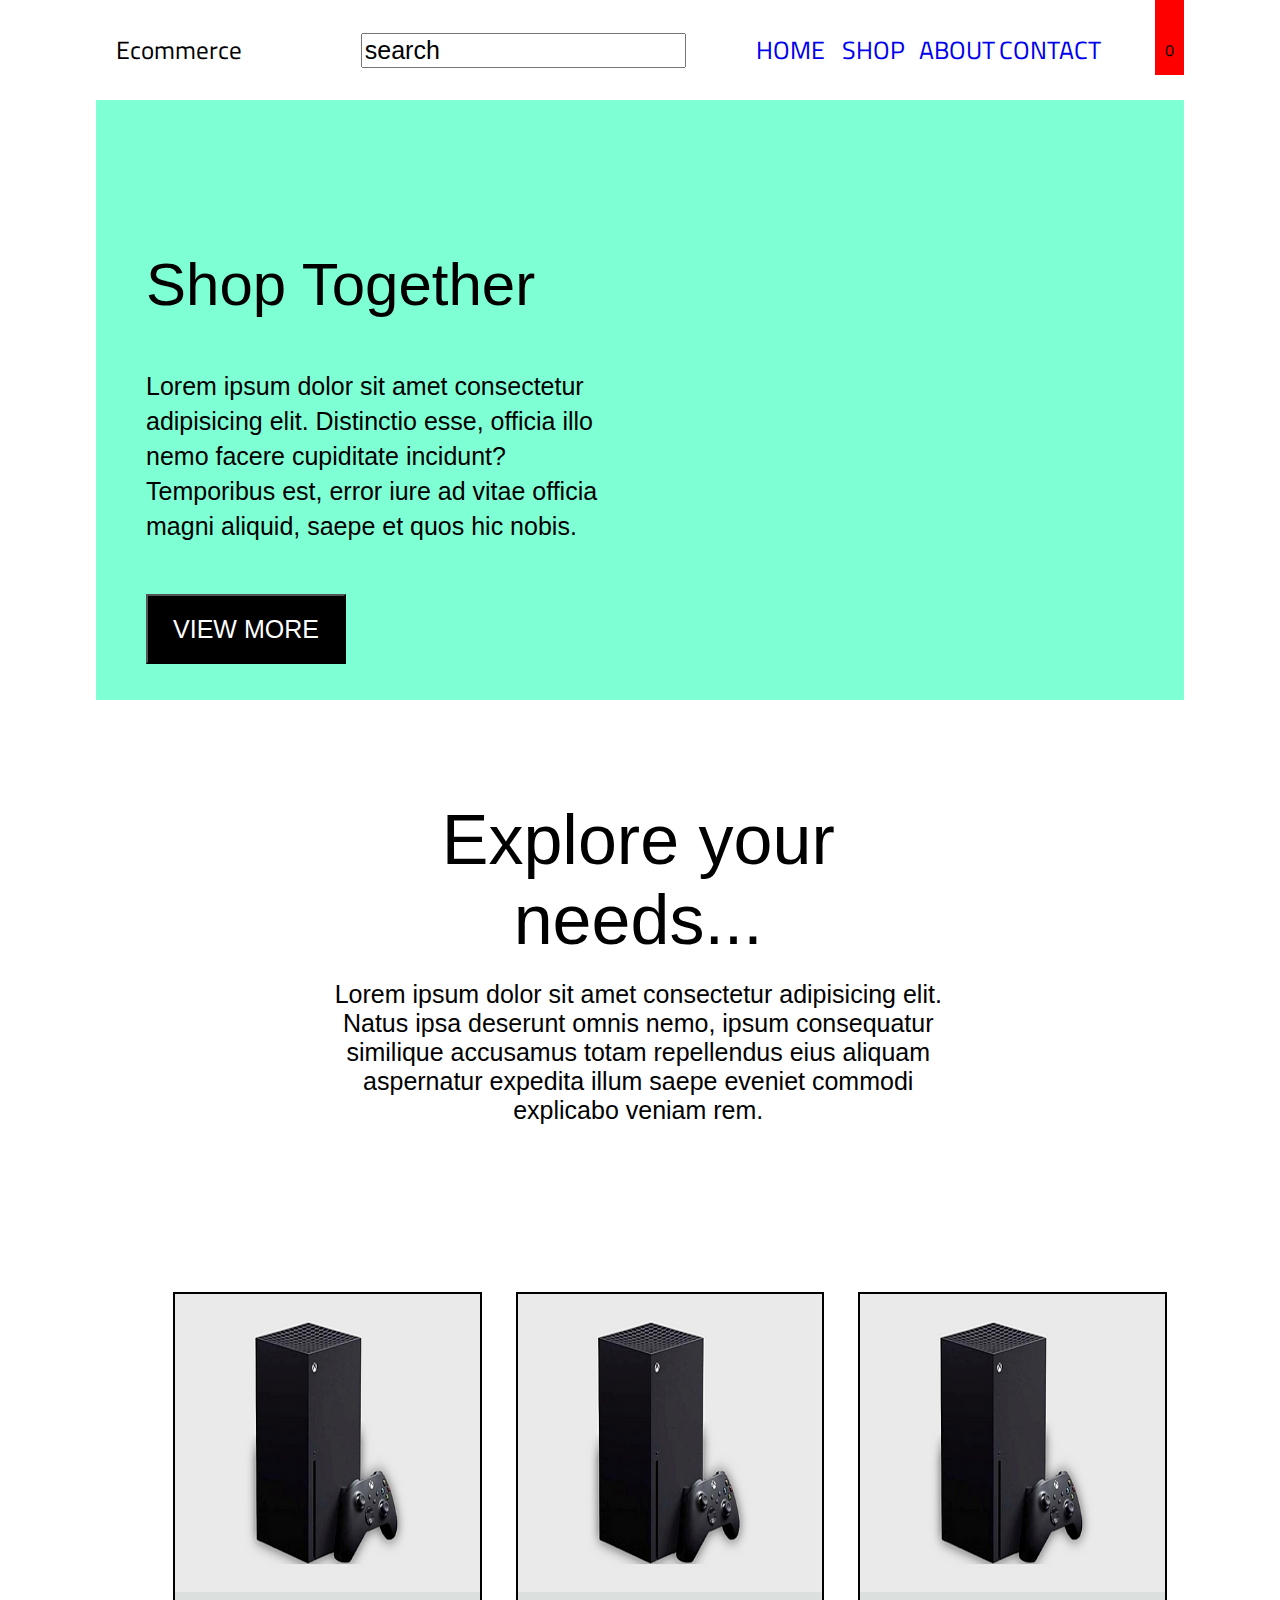
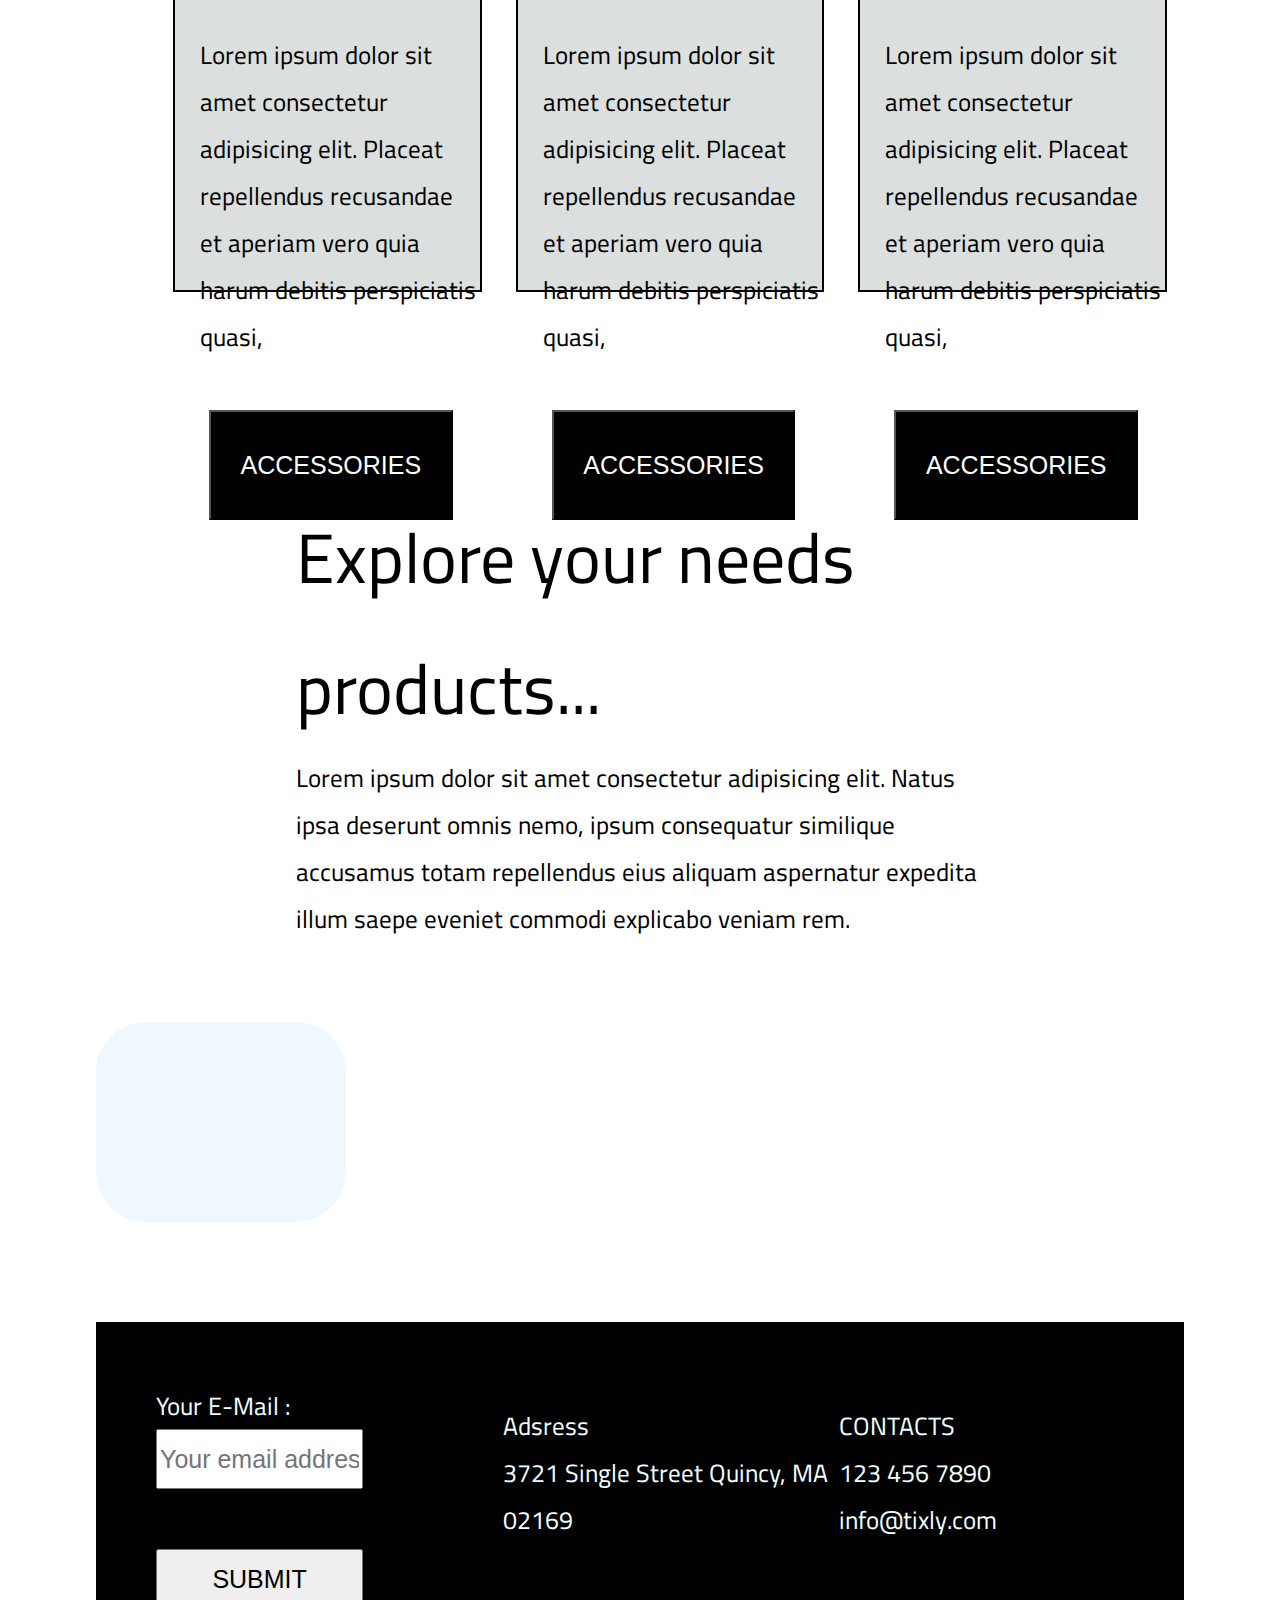
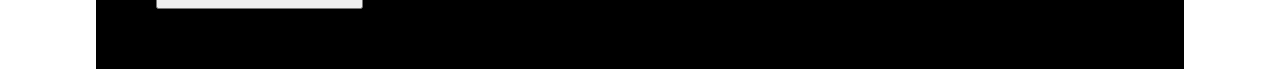
==== index.html @ 4c33c2cf "v1. Add to Cart" ====
<!DOCTYPE html>
<html lang="en">
<head>
    <meta charset="UTF-8">
    <meta http-equiv="X-UA-Compatible" content="IE=edge">
    <meta name="viewport" content="width=device-width, initial-scale=1.0">
    
    <title>Ecommerce</title>
                <!-- ! Font Awesome Library CDN -->
                <link rel="stylesheet" href="https://cdnjs.cloudflare.com/ajax/libs/font-awesome/6.1.2/css/all.min.css" integrity="sha512-1sCRPdkRXhBV2PBLUdRb4tMg1w2YPf37qatUFeS7zlBy7jJI8Lf4VHwWfZZfpXtYSLy85pkm9GaYVYMfw5BC1A==" crossorigin="anonymous" referrerpolicy="no-referrer" />
                <!-- ! google Fonts CDN (cairo) -->
                <link rel="preconnect" href="https://fonts.googleapis.com">
                <link rel="preconnect" href="https://fonts.gstatic.com" crossorigin>
                <link href="https://fonts.googleapis.com/css2?family=Cairo:wght@200;300;400;500;900&display=swap" rel="stylesheet">
                <link rel="stylesheet" href="css/index.css">
</head>
<body>
    <div class="container">
        <div class="Nav">
            <div class="logo">Ecommerce</div>
            <div class="search"><input type="text" value="search"><i class="fa-solid fa-magnifying-glass"></i></div>
            <div class="list">
                <div><a href="#">HOME</a></div>
                <div><a href="#product">SHOP</a></div>
                <div><a href="#">ABOUT</a></div>
                <div><a href="Contact.html">CONTACT</a></div>

                <!-- ! Start Styling Cart  -->
                <div class="cart">
                    <i class="fa-solid fa-cart-shopping"></i>
                    <div id="cart-amount" class="cart-amount">0</div>
                </div>
                <!-- ! End Styling cart  -->
            </div>
        </div>
        <div class="header">
            <div class="shoptogether">
            <div>
                <a>Shop Together</a>
            </div>
            <div>
                <p>
                Lorem ipsum dolor sit amet consectetur adipisicing elit. Distinctio esse, officia illo nemo facere cupiditate incidunt? Temporibus est, error iure ad vitae officia magni aliquid, saepe et quos hic nobis.
                </p>
            </div>
                <div class="btn"> 
                  <input  type="button" value="VIEW MORE">
                </div>
            </div>
        </div>
        <div class="section">
            <div class="sec1">
                <div class="needs">
                <p class="p1">Explore your needs...</p>
                <p class="p2"> Lorem ipsum dolor sit amet consectetur adipisicing elit. Natus ipsa deserunt omnis nemo, ipsum consequatur similique accusamus totam repellendus eius aliquam aspernatur expedita illum saepe eveniet commodi explicabo veniam rem. </p>
               </div>
            </div>
            <div class="categories" id="showCategories">
                <ul id="cats"></ul>
            </div>

            <div class="category">
               <div class="card">
                 <div class="img"><img width="100%" height="50%" src="imgs/300.jpg">


                    <p>Lorem ipsum dolor sit amet consectetur adipisicing elit. Placeat 
                     repellendus recusandae et aperiam vero quia harum debitis perspiciatis quasi, </p>


                    <input type="button"value="ACCESSORIES">
                </div>
               </div>
               <div class="card">
                 <div class="img"><img width="100%" height="50%" src="imgs/300.jpg">


                    <p>Lorem ipsum dolor sit amet consectetur adipisicing elit. Placeat 
                     repellendus recusandae et aperiam vero quia harum debitis perspiciatis quasi, </p>


                    <input type="button"value="ACCESSORIES">
                </div>
               </div>
               <div class="card">
                <div class="img"><img width="100%" height="50%" src="imgs/300.jpg">


                   <p>Lorem ipsum dolor sit amet consectetur adipisicing elit. Placeat 
                    repellendus recusandae et aperiam vero quia harum debitis perspiciatis quasi, </p>


                   <input type="button"value="ACCESSORIES">
               </div>
              </div>
            </div>
            <div class="hederOfbroduct">
                <p class="p1">Explore your needs products...</p>
                <p class="p2"> Lorem ipsum dolor sit amet consectetur adipisicing elit. Natus ipsa deserunt omnis nemo, ipsum consequatur similique accusamus totam repellendus eius aliquam aspernatur expedita illum saepe eveniet commodi explicabo veniam rem. </p>
            </div>

            

            <div id="product">
                <div class="cards">
                  </div>
            </div>
        </div>
        <div class="footer">
            <div class="MailTO">
             <form>
                 <div>
                     <p><lable>Your E-Mail :</lable></p>
                     <input type="text" placeholder="Your email address">
                 </div>
                 <div >
                    <input class="btn" type="button" value="SUBMIT" onclick=" ">
                 </div>
                </form>
            </div>
            <div class="con">
             <div>
                 <p>Adsress</p>
                 <p>3721 Single Street
                     Quincy, MA 02169</p>
                </div>
                <div>
                 <p>CONTACTS</p>
                 <p>123 456 7890
                     info@tixly.com</p>
                </div>
            </div>
         </div>
    </div>


    <script src="js/index.js"></script>
</body>
</html>
---- css/index.css ----
*{
    box-sizing: border-box;
    font-size: 25px;
    margin: 0;
}

body{
    font-family: "cairo";
}
.container{
    width: 85%;
    margin: auto;
}
.Nav{
    display: flex;
    justify-content: space-between ;
    flex-wrap: wrap;

}
.logo{
     width: 20%;
    height: 100px;
    line-height: 50px;
    padding-top: 25px;
    padding-left: 20px;
}
.list{
 width: 40%;
 display: flex;
justify-content: space-around;
}
.list div {
    width:35%;
    text-align: center;
    line-height: 50px;
    padding-top: 25px;
    text-decoration: none;
}
.list a{
    text-decoration: none;
}
.list :hover a{

    color: cornflowerblue;
    border-bottom: 2px solid black ;
}
.search{
    width: 35%;
    height: 100px;
    line-height: 50px;
    padding-top: 25px;
    padding-left: 20px;
}
.search input{
    width: 90%;
}
.header{
    width: 100%;
    min-height: 600px;
  
    background-repeat: no-repeat;
    background:cover;
    background-position: center;
    background-origin: content-box;
    box-sizing: border-box;
    background-color: aquamarine;
}
.shoptogether{
    width:50%;
    height: 600px;
    color:aliceblue; 
    padding-top: 150px;
    padding-left: 50px;
    color: black;
}
.shoptogether div{
    margin-bottom:50px ;
}
.shoptogether div a{
    font-size: 60px;
    font-family: sans-serif;
}
.shoptogether div p{

    font-family: sans-serif;
    line-height: 35px;
}
.shoptogether div input{
    font-family: sans-serif;
    color:white;
    background-color: black;
    width: 200px;
    height: 70px;
}
.btn{
    width:200px;
}
.shoptogether :hover input{
    background-color: rgb(0, 0, 0,.6);
}
.sec1 .needs p{
    width: 70%;
    text-align: center;
    margin: 20px;
    font-family: sans-serif;
   
}
.p1{
    font-size: 70px;
}
.p2{
    font-size: 25px;
}
.sec1{
    padding-left: 20%;
    margin-top: 100px;
}
.card{
    width: 30%;
    height: 600px;
    border: 2px solid black;
    margin-top: 100px;
}
.img{
    width: 100%;
    height: 596px;
    background-color: rgb(219, 223, 222);
 
}
.img p{
 padding-left: 25px ;
 margin-top: 25px;
}
.img input{
 margin-left: 34px ;
 margin-top: 50px;
 width: 80%;
 height: 110px;
 background-color: black;
 color: white;
}
.hederOfbroduct{
    margin: 200px;
}
.category{
    width: 100%;
    padding-left: 60px ;
    display: flex;
    justify-content: space-around;
}
#product{
    width: 100%;
    display: flex;
    margin-top: -180px;
    justify-content:space-between;
    flex-wrap: wrap;
}
.cards{
    width: 23%;
    min-height:200px;
    background-color: aliceblue;
    margin-top: 60px ; 
    border-radius: 50px;
    text-align: center;
   
   
}
.cards p{
    font-size: .8rem;

}
 

.cards button {
    width :100%;
    height: 50px;
   margin-top: 10px;
   background-color: black;
   color: white;
   border-radius: 5px;

}


.footer{
    display: flex;
    justify-content: space-between;
    background-color: black;
    color: azure;
    margin-top: 100px;
}
.MailTO{
    width: 50%;
    padding: 30px;
}
.MailTO div {
    width: 100%;
    padding: 30px;
}
.MailTO div input{
    width: 100%;
    height: 60px;
}
.con{
    width: 100%;
    display: flex;
    justify-content: space-between;
    margin: 80px;
}


.categories#showCategories ul{
   
    margin: 0 auto;
    list-style-type: none;
    display: inline-block;
}
.categories#showCategories ul a{
    text-decoration: none;
    color: #540b0e;
    font-weight: bold;
    text-align: center;
    font-size: 18px;
}


 /* ! Start Cart Styling  */

.cart{
    position: relative;
    line-height: 0;
    
}

.cart-amount{
    position: absolute;
    top: 0;
    right: 0;
    font-size: 16px;
    background-color: red;



}

.footer-cart{
    display: flex;
    justify-content: space-evenly;
    align-items: center;
    
}
.footer-cart span{
    display: block;
    cursor: pointer;
}
.footer-cart span{
    display: block;
}


/*  ! End Cart Styling   */
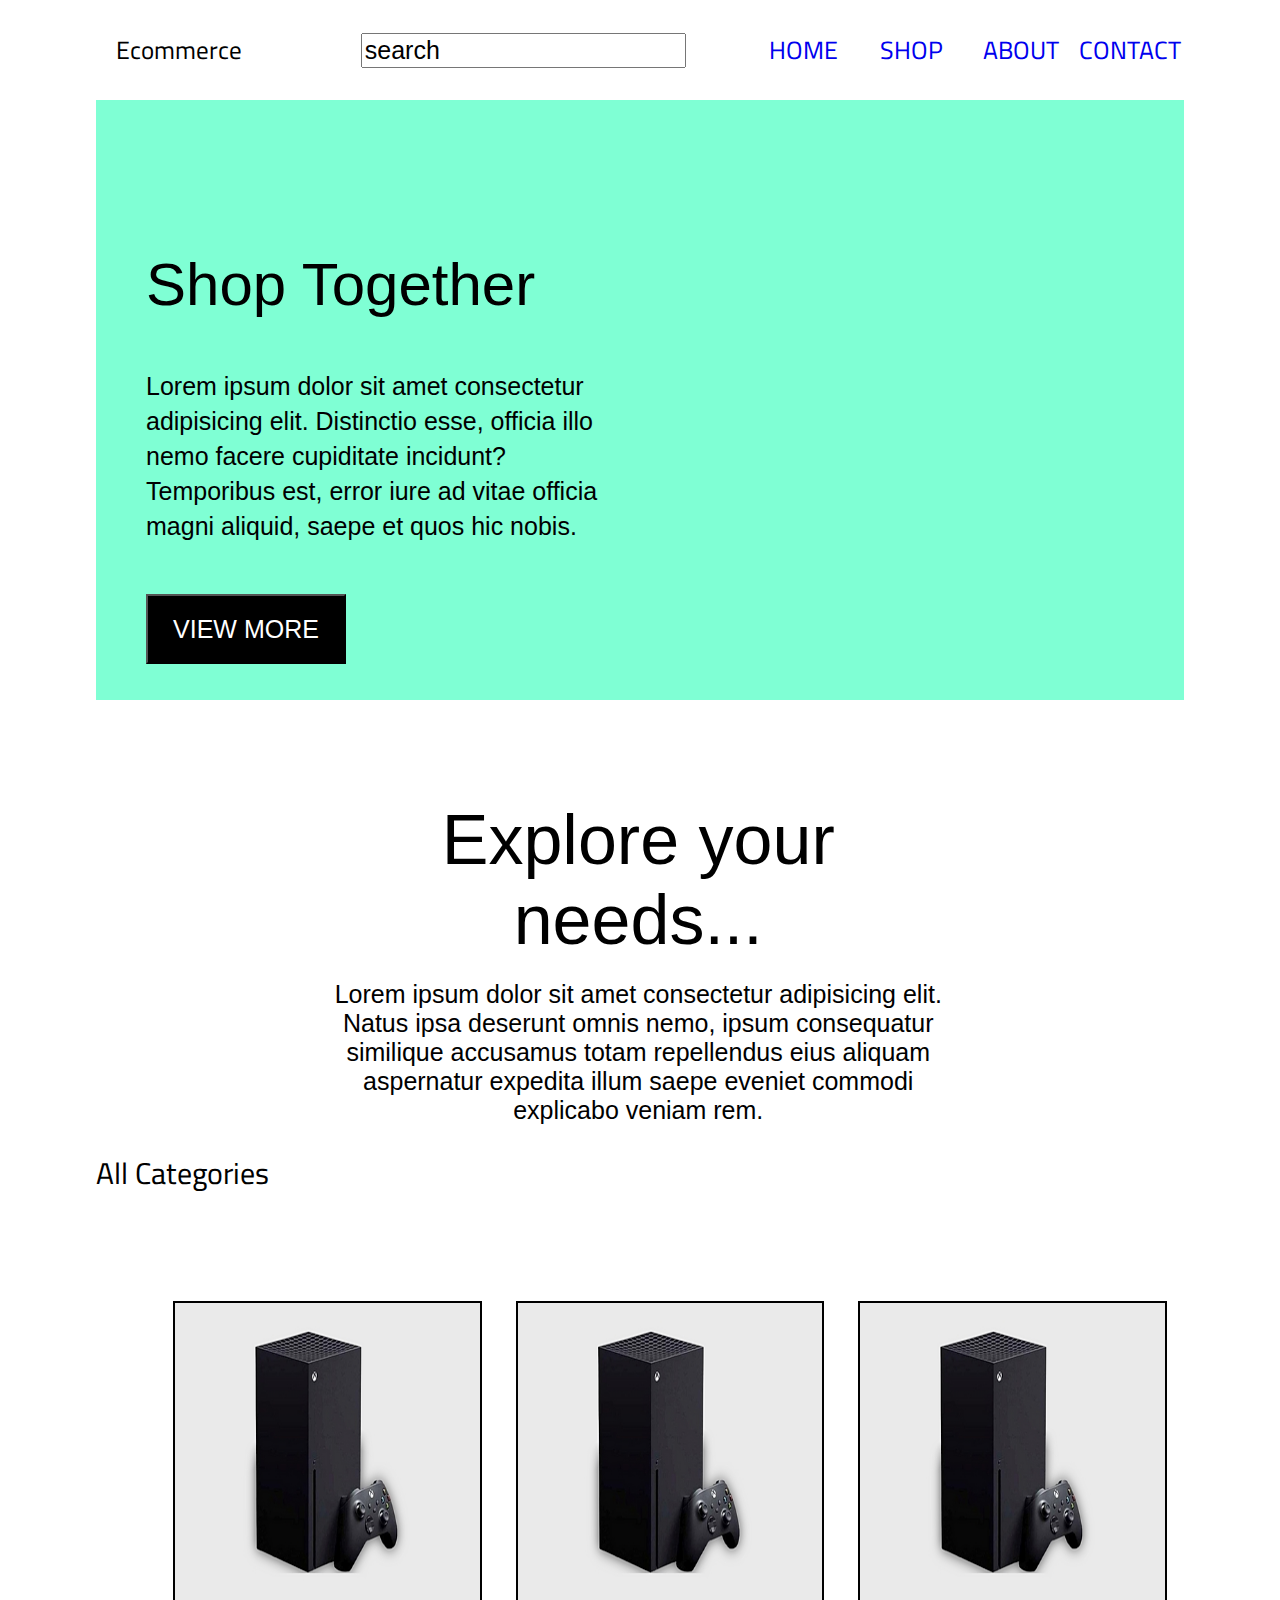
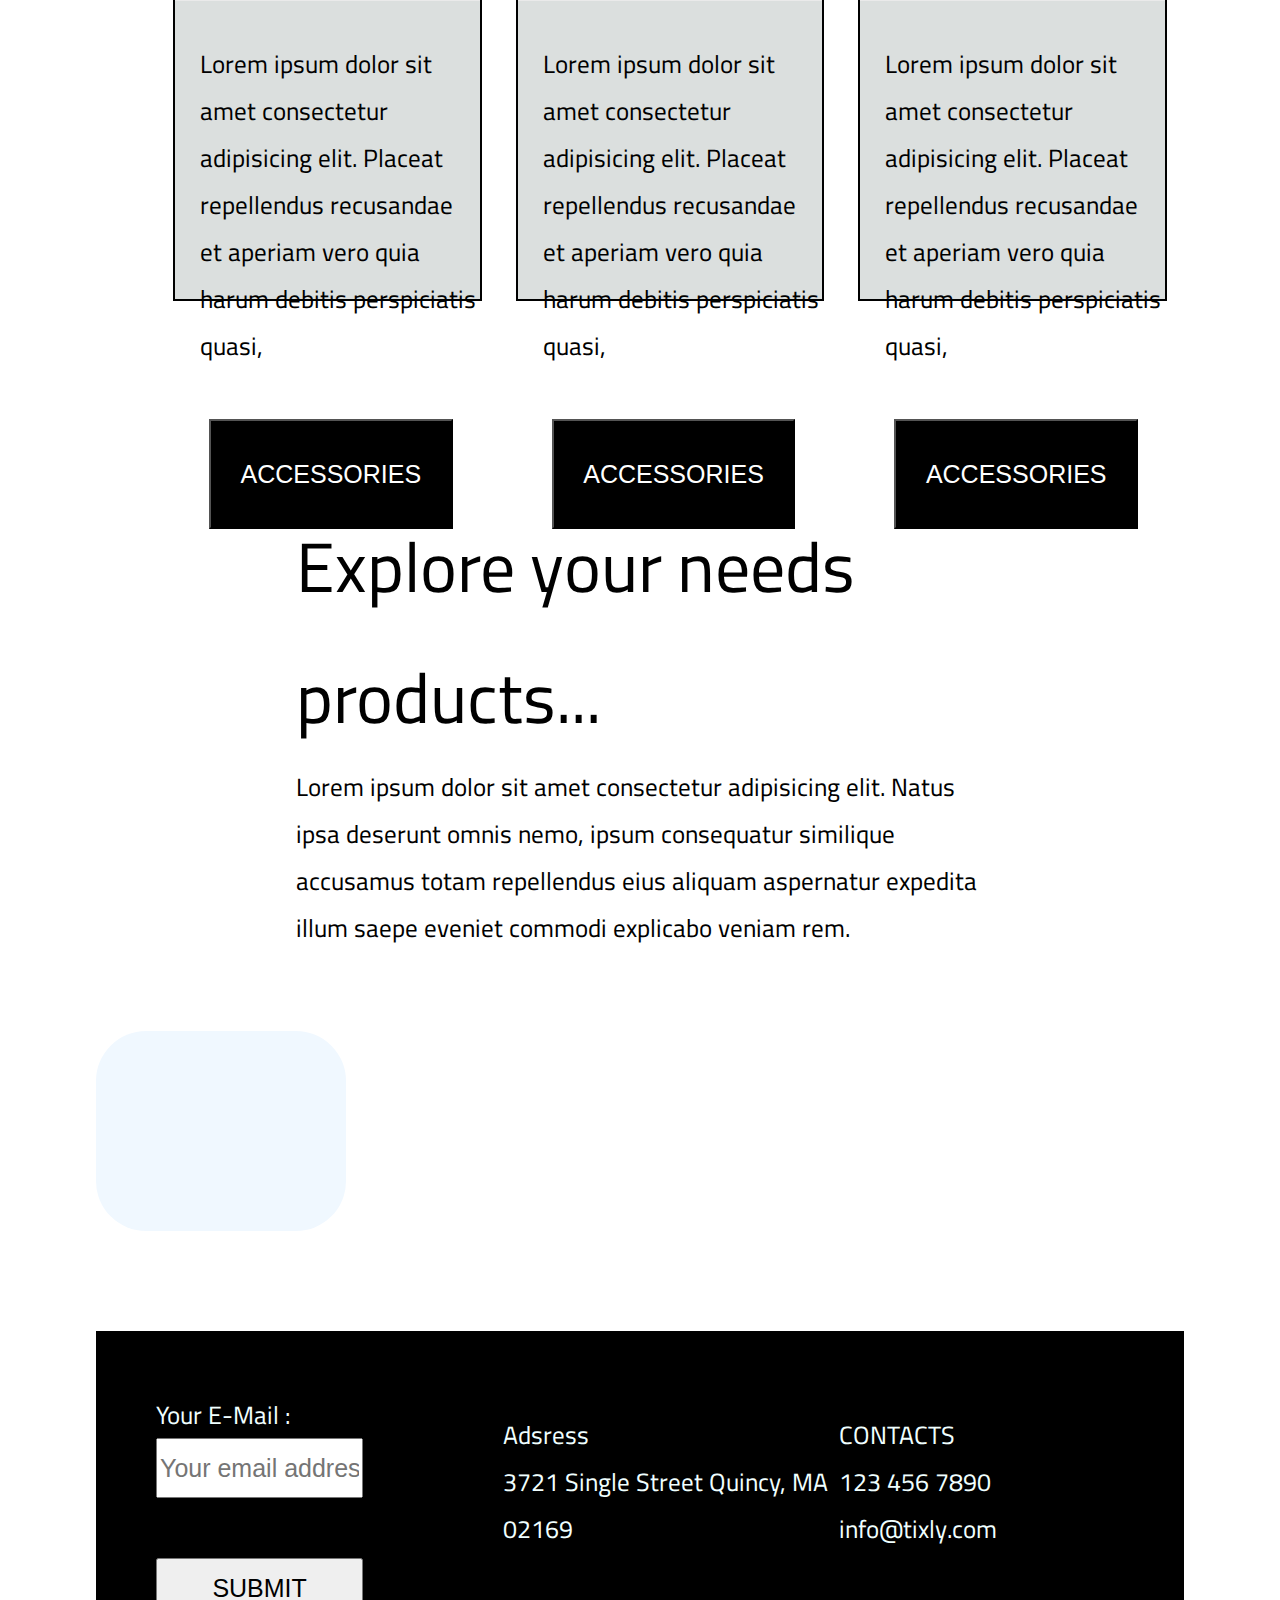
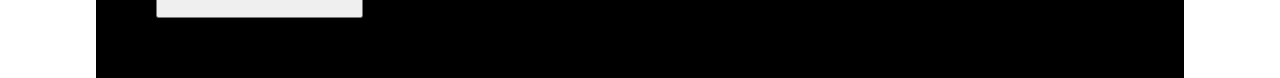
==== commit c1527654: "Filter & cat update" ====
--- a/index.html
+++ b/index.html
@@ -1,6 +1,6 @@
 <!DOCTYPE html>
 <html lang="en">
-<head>
+<h<head>
     <meta charset="UTF-8">
     <meta http-equiv="X-UA-Compatible" content="IE=edge">
     <meta name="viewport" content="width=device-width, initial-scale=1.0">
@@ -24,13 +24,6 @@
                 <div><a href="#product">SHOP</a></div>
                 <div><a href="#">ABOUT</a></div>
                 <div><a href="Contact.html">CONTACT</a></div>
-
-                <!-- ! Start Styling Cart  -->
-                <div class="cart">
-                    <i class="fa-solid fa-cart-shopping"></i>
-                    <div id="cart-amount" class="cart-amount">0</div>
-                </div>
-                <!-- ! End Styling cart  -->
             </div>
         </div>
         <div class="header">
@@ -56,6 +49,7 @@
                </div>
             </div>
             <div class="categories" id="showCategories">
+                <span style="font-size:30px ;" class="active">All Categories</span>
                 <ul id="cats"></ul>
             </div>
 
@@ -103,7 +97,7 @@
 
             <div id="product">
                 <div class="cards">
-                  </div>
+                </div>
             </div>
         </div>
         <div class="footer">
--- a/css/index.css
+++ b/css/index.css
@@ -57,7 +57,7 @@
 .header{
     width: 100%;
     min-height: 600px;
-  
+    background-image: url("2.jpg");
     background-repeat: no-repeat;
     background:cover;
     background-position: center;
@@ -171,7 +171,7 @@
 }
  
 
-.cards button {
+.cards input {
     width :100%;
     height: 50px;
    margin-top: 10px;
@@ -223,39 +223,8 @@
     font-size: 18px;
 }
 
-
- /* ! Start Cart Styling  */
-
-.cart{
-    position: relative;
-    line-height: 0;
-    
-}
-
-.cart-amount{
-    position: absolute;
-    top: 0;
-    right: 0;
-    font-size: 16px;
-    background-color: red;
-
-
-
-}
-
-.footer-cart{
-    display: flex;
-    justify-content: space-evenly;
-    align-items: center;
-    
-}
-.footer-cart span{
-    display: block;
-    cursor: pointer;
-}
-.footer-cart span{
-    display: block;
-}
-
-
-/*  ! End Cart Styling   */+ul li 
+{
+    display: inline;
+    margin-left: 10px;
+}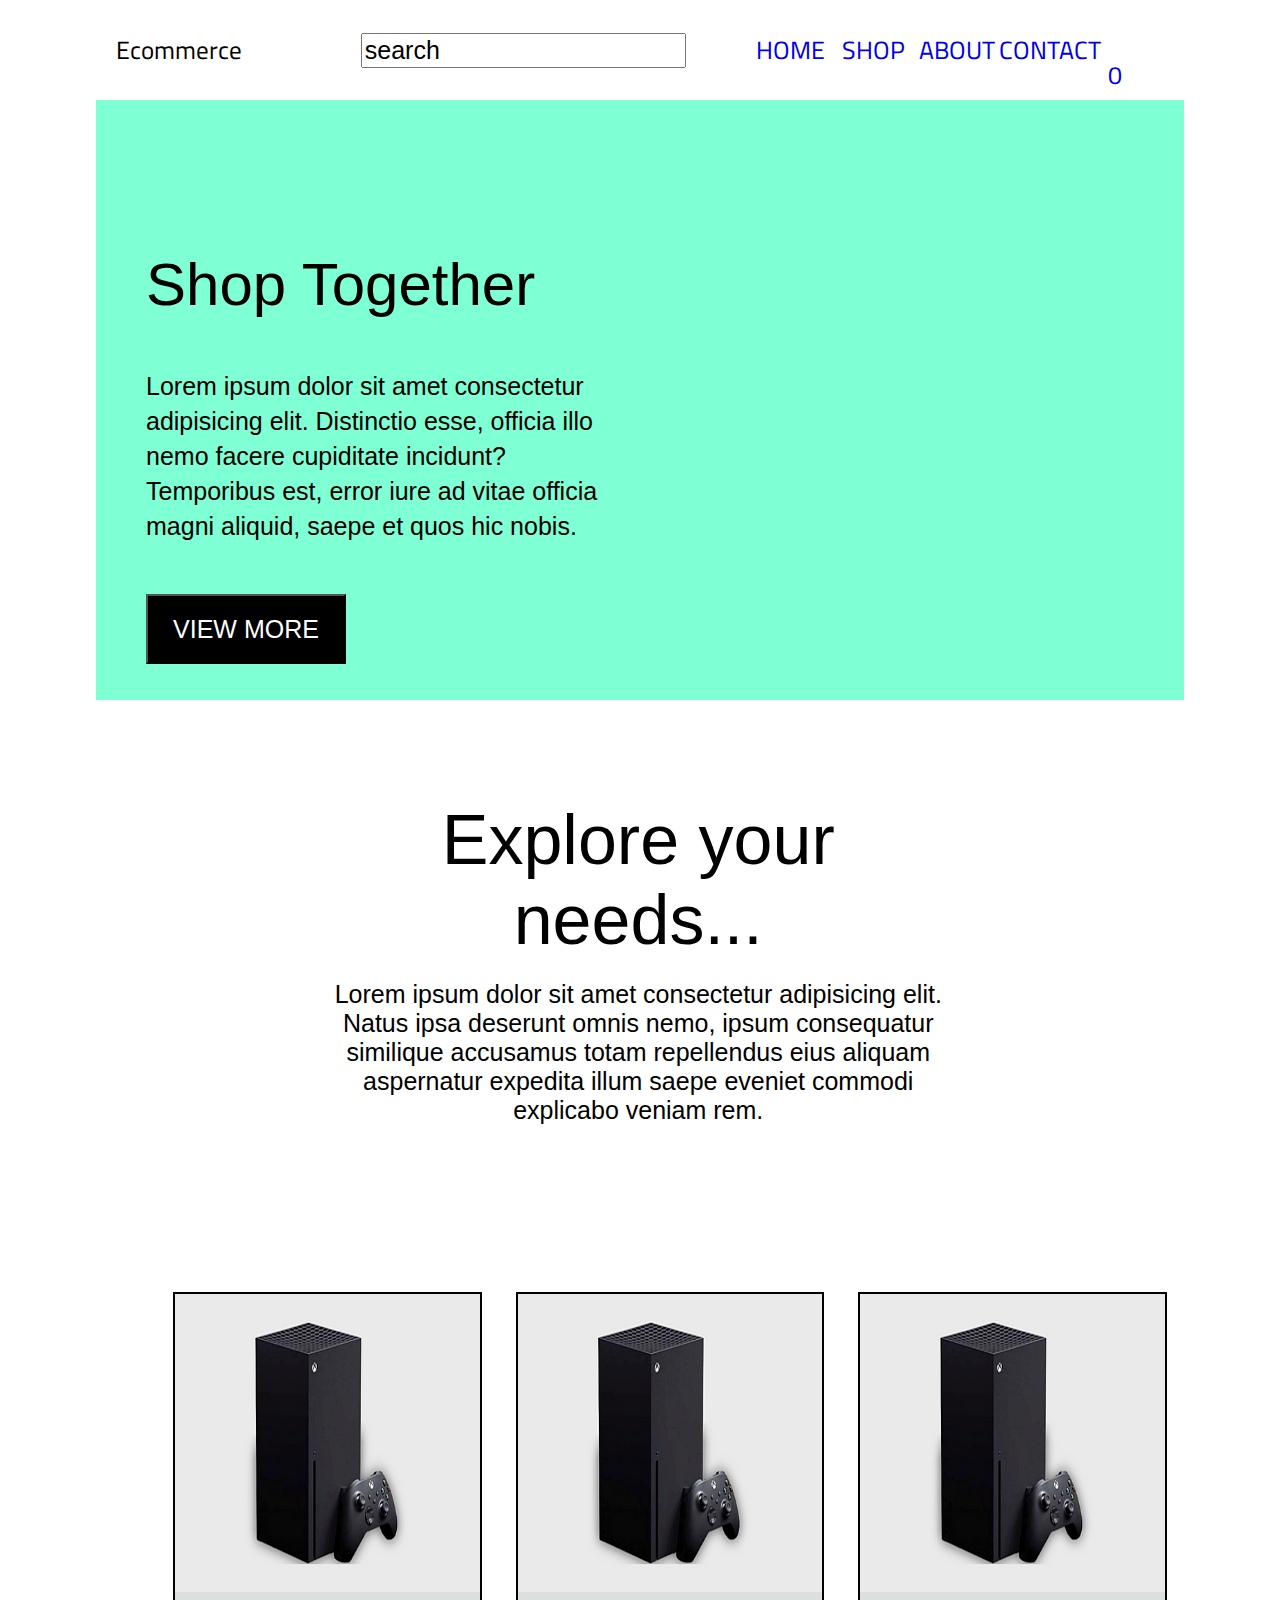
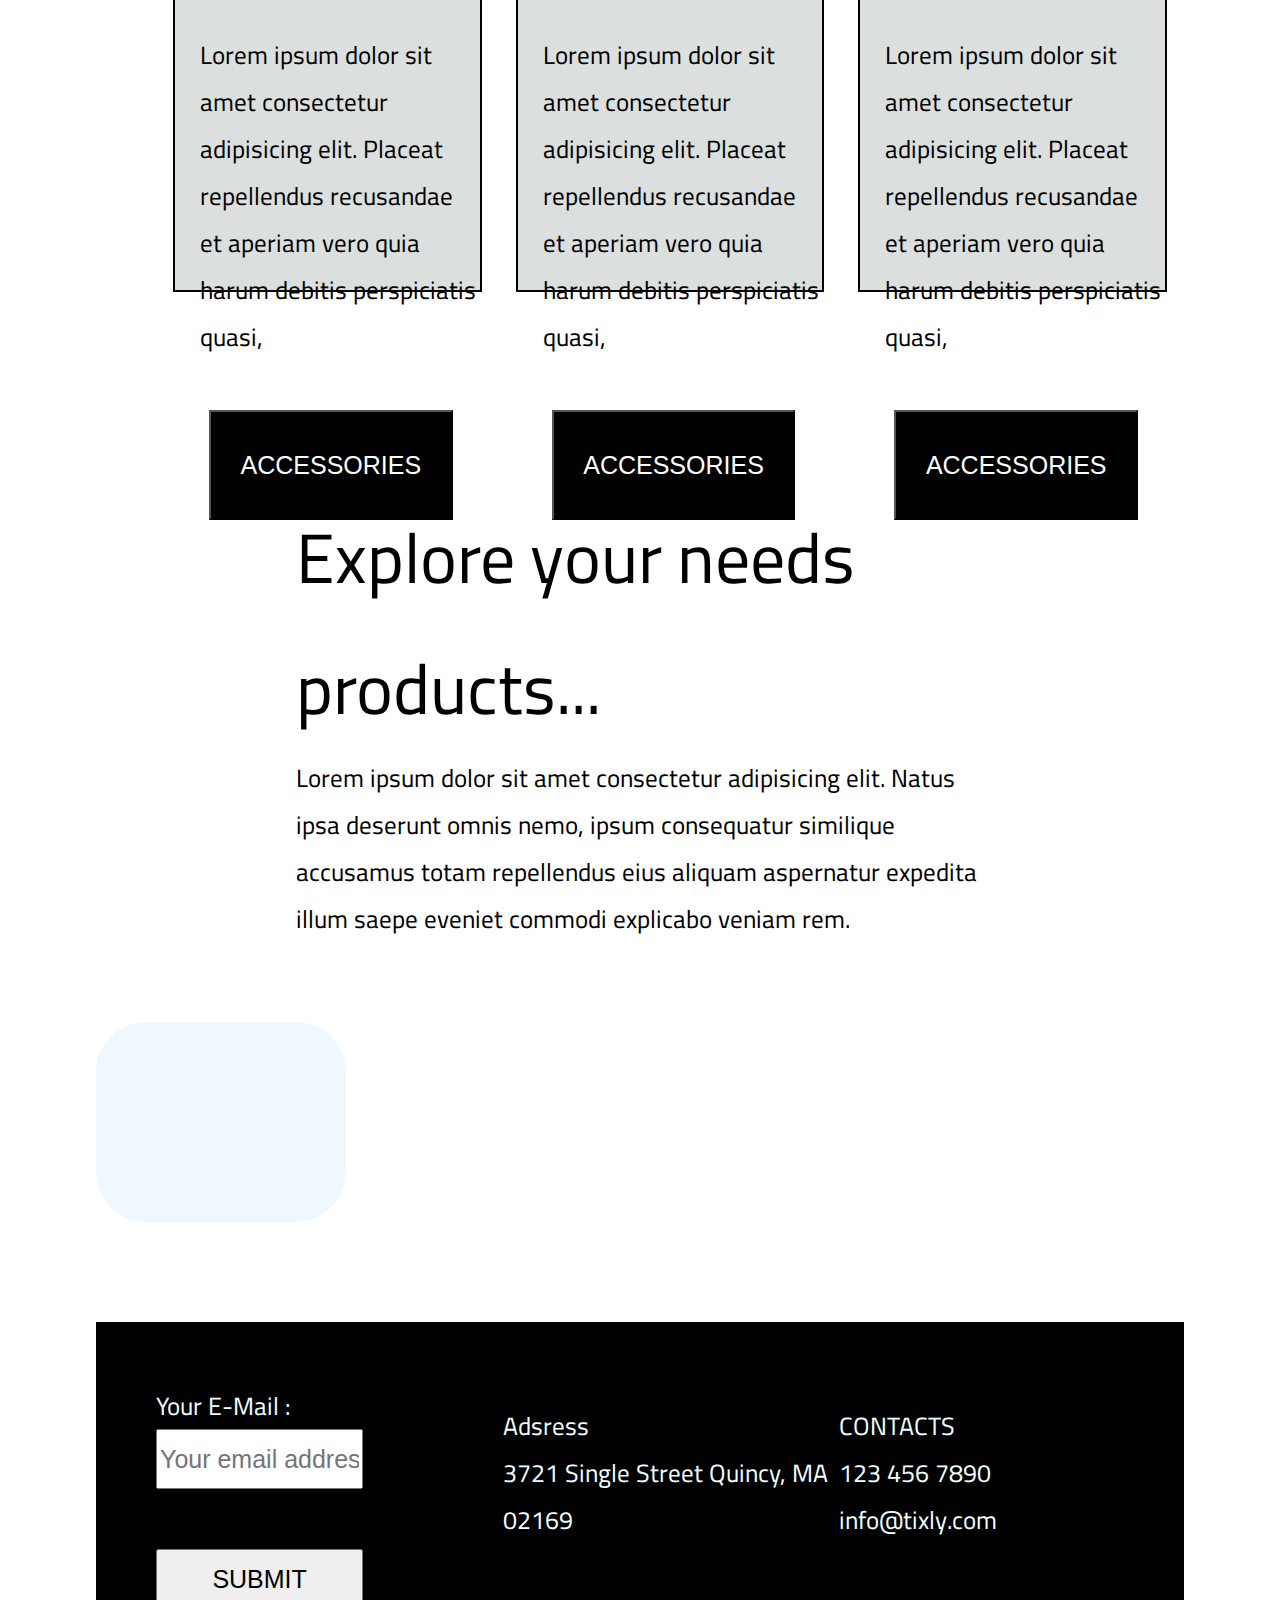
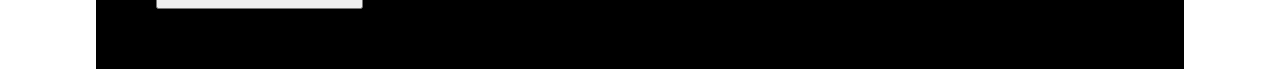
==== commit 084e29c6: "upload cart" ====
--- a/index.html
+++ b/index.html
@@ -1,6 +1,6 @@
 <!DOCTYPE html>
 <html lang="en">
-<h<head>
+<head>
     <meta charset="UTF-8">
     <meta http-equiv="X-UA-Compatible" content="IE=edge">
     <meta name="viewport" content="width=device-width, initial-scale=1.0">
@@ -24,6 +24,15 @@
                 <div><a href="#product">SHOP</a></div>
                 <div><a href="#">ABOUT</a></div>
                 <div><a href="Contact.html">CONTACT</a></div>
+
+                <!-- ! Start Styling Cart  -->
+                <div class="cart">
+                    <a href="cart.html">
+                        <i class="fa-solid fa-cart-shopping"></i>
+                        <div id="cart-amount" class="cart-amount">0</div>
+                    </a>
+                </div>
+                <!-- ! End Styling cart  -->
             </div>
         </div>
         <div class="header">
@@ -49,7 +58,6 @@
                </div>
             </div>
             <div class="categories" id="showCategories">
-                <span style="font-size:30px ;" class="active">All Categories</span>
                 <ul id="cats"></ul>
             </div>
 
@@ -97,7 +105,7 @@
 
             <div id="product">
                 <div class="cards">
-                </div>
+                  </div>
             </div>
         </div>
         <div class="footer">
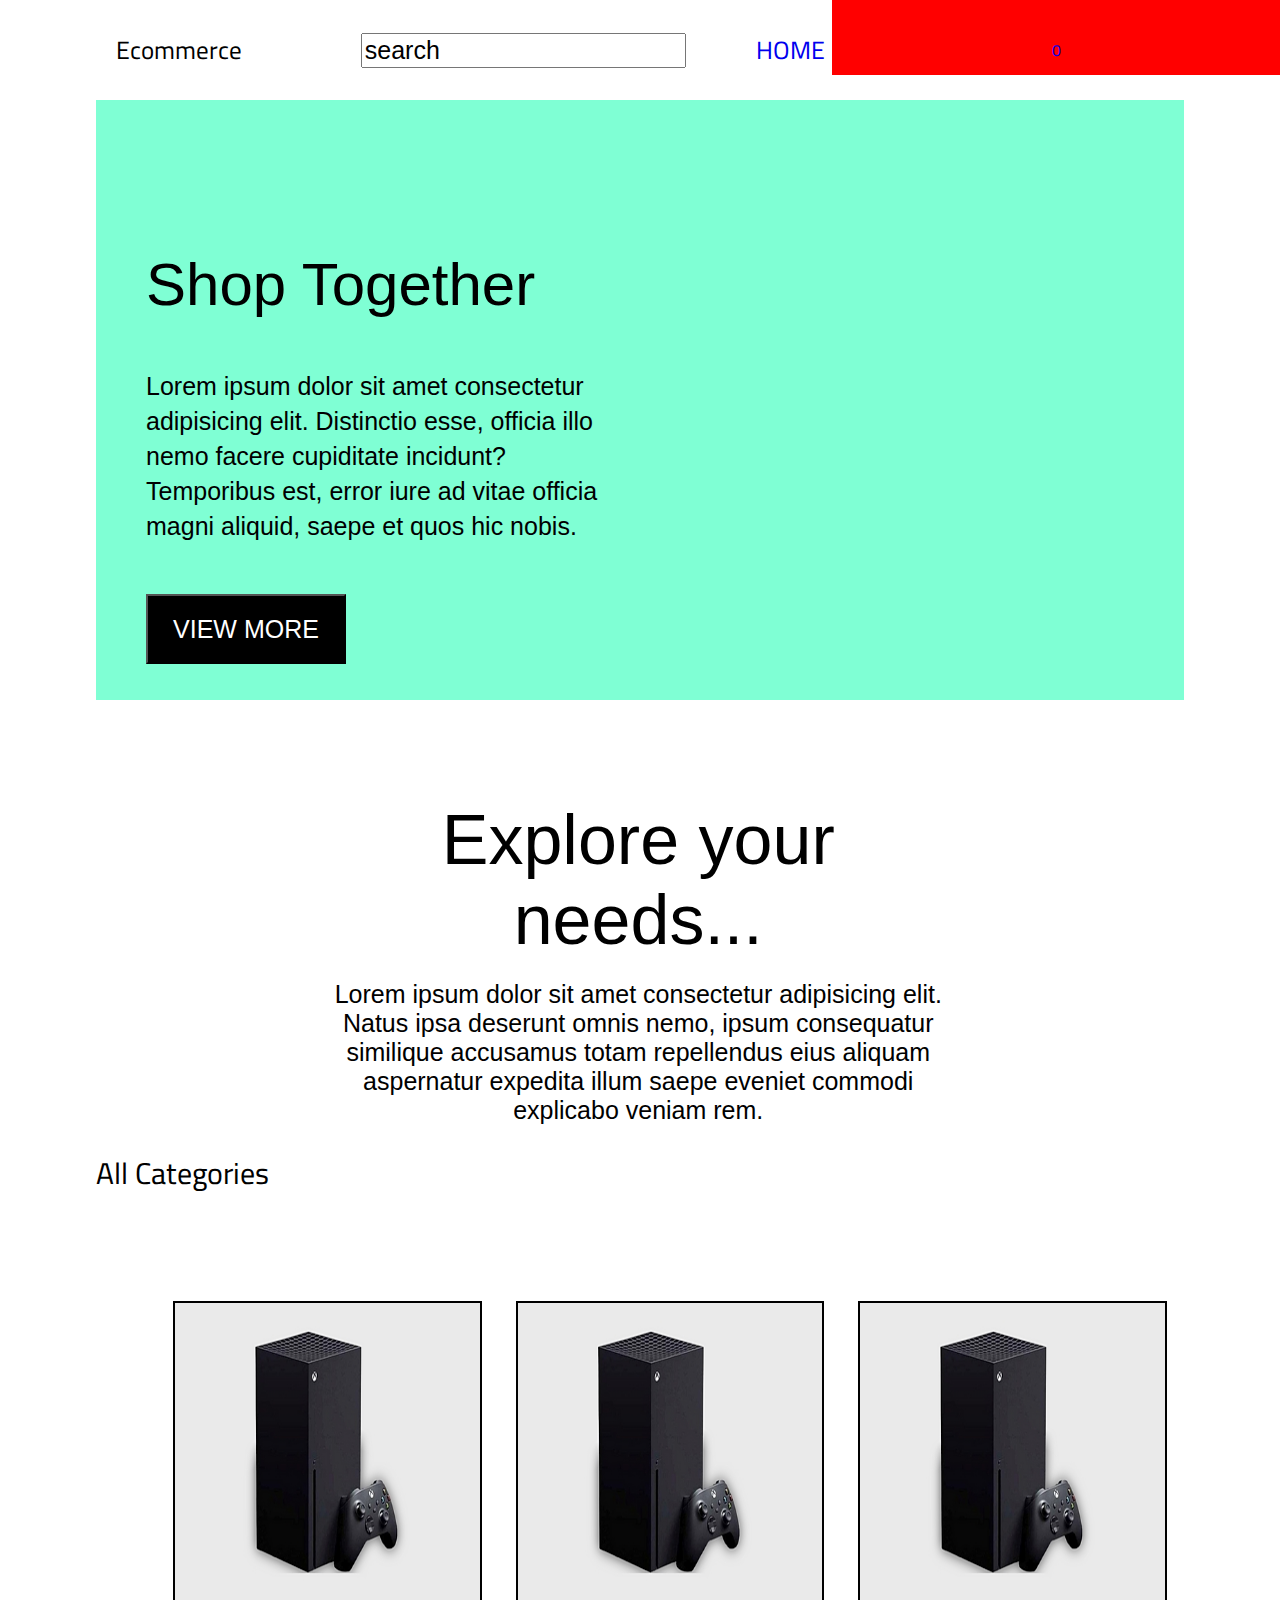
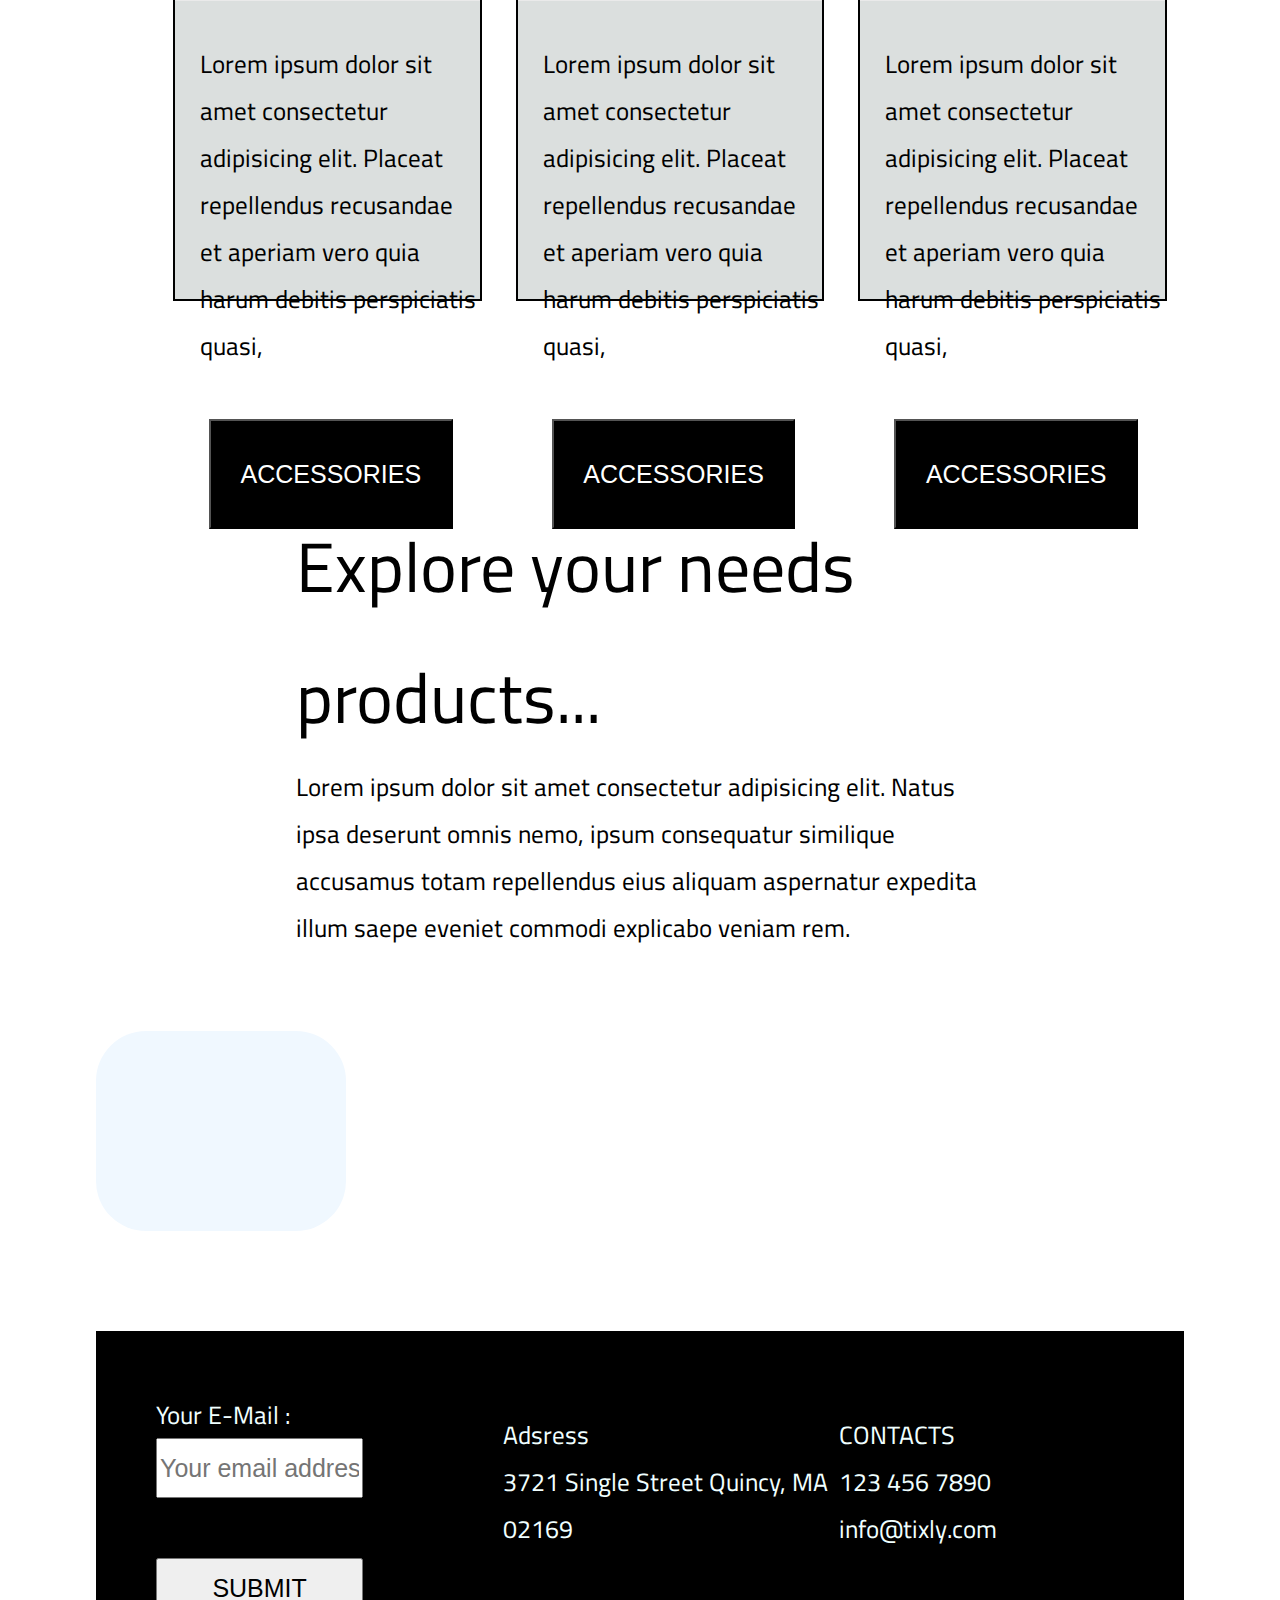
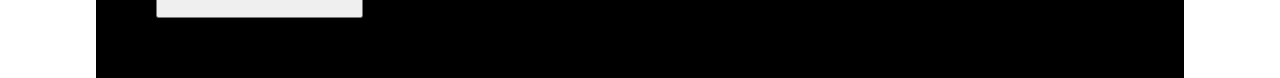
==== commit ae6af307: "Upload Cart" ====
--- a/index.html
+++ b/index.html
@@ -58,6 +58,7 @@
                </div>
             </div>
             <div class="categories" id="showCategories">
+                <span style="font-size:30px ;" class="active">All Categories</span>
                 <ul id="cats"></ul>
             </div>
 
@@ -105,7 +106,7 @@
 
             <div id="product">
                 <div class="cards">
-                  </div>
+                </div>
             </div>
         </div>
         <div class="footer">
--- a/css/index.css
+++ b/css/index.css
@@ -57,7 +57,7 @@
 .header{
     width: 100%;
     min-height: 600px;
-    background-image: url("2.jpg");
+  
     background-repeat: no-repeat;
     background:cover;
     background-position: center;
@@ -171,7 +171,7 @@
 }
  
 
-.cards input {
+.cards button {
     width :100%;
     height: 50px;
    margin-top: 10px;
@@ -223,8 +223,47 @@
     font-size: 18px;
 }
 
+<<<<<<< HEAD
+
+ /* ! Start Cart Styling  */
+
+.cart{
+    position: relative;
+    line-height: 0;
+    
+}
+
+.cart-amount{
+    position: absolute;
+    top: 0;
+    right: 0;
+    font-size: 16px;
+    background-color: red;
+
+
+
+}
+
+.footer-cart{
+    display: flex;
+    justify-content: space-evenly;
+    align-items: center;
+    
+}
+.footer-cart span{
+    display: block;
+    cursor: pointer;
+}
+.footer-cart span{
+    display: block;
+}
+
+
+/*  ! End Cart Styling   */
+=======
 ul li 
 {
     display: inline;
     margin-left: 10px;
-}+}
+>>>>>>> c152765447a2ad2d84528333079af854c1d357e0
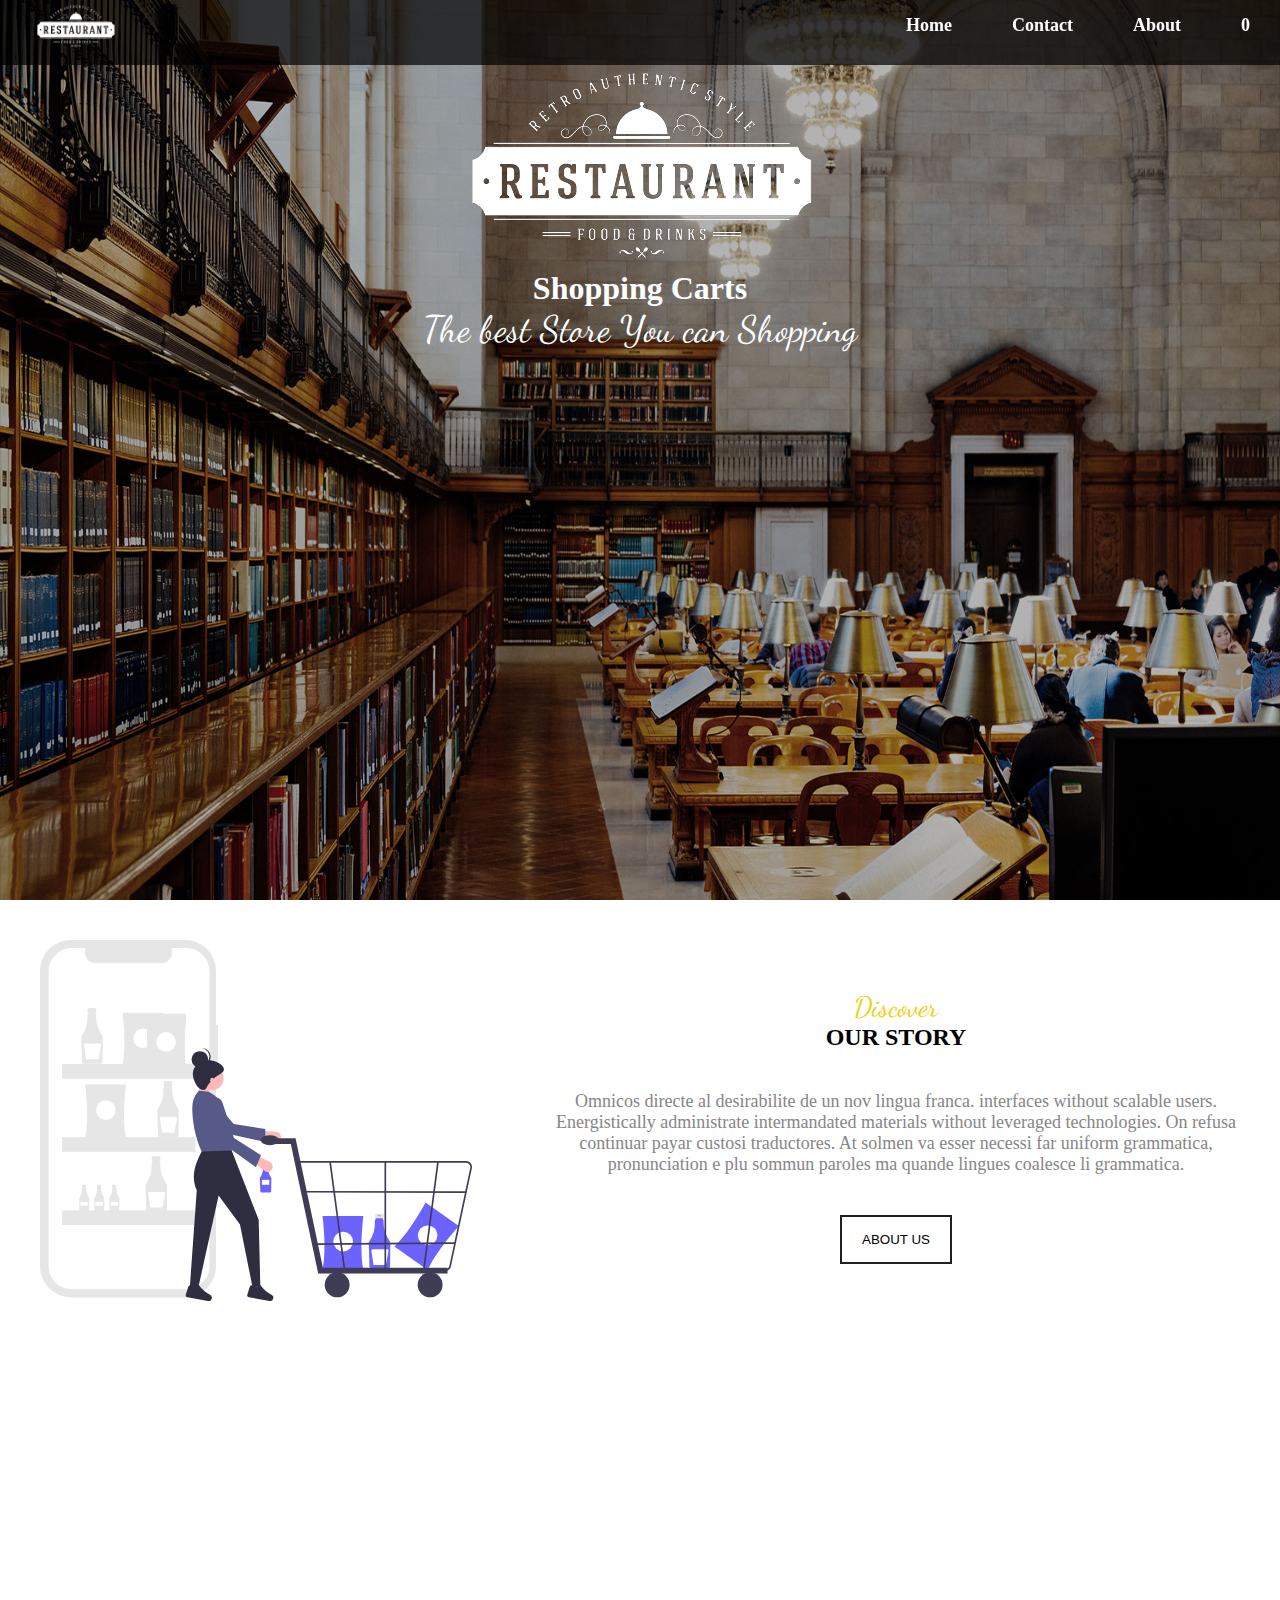
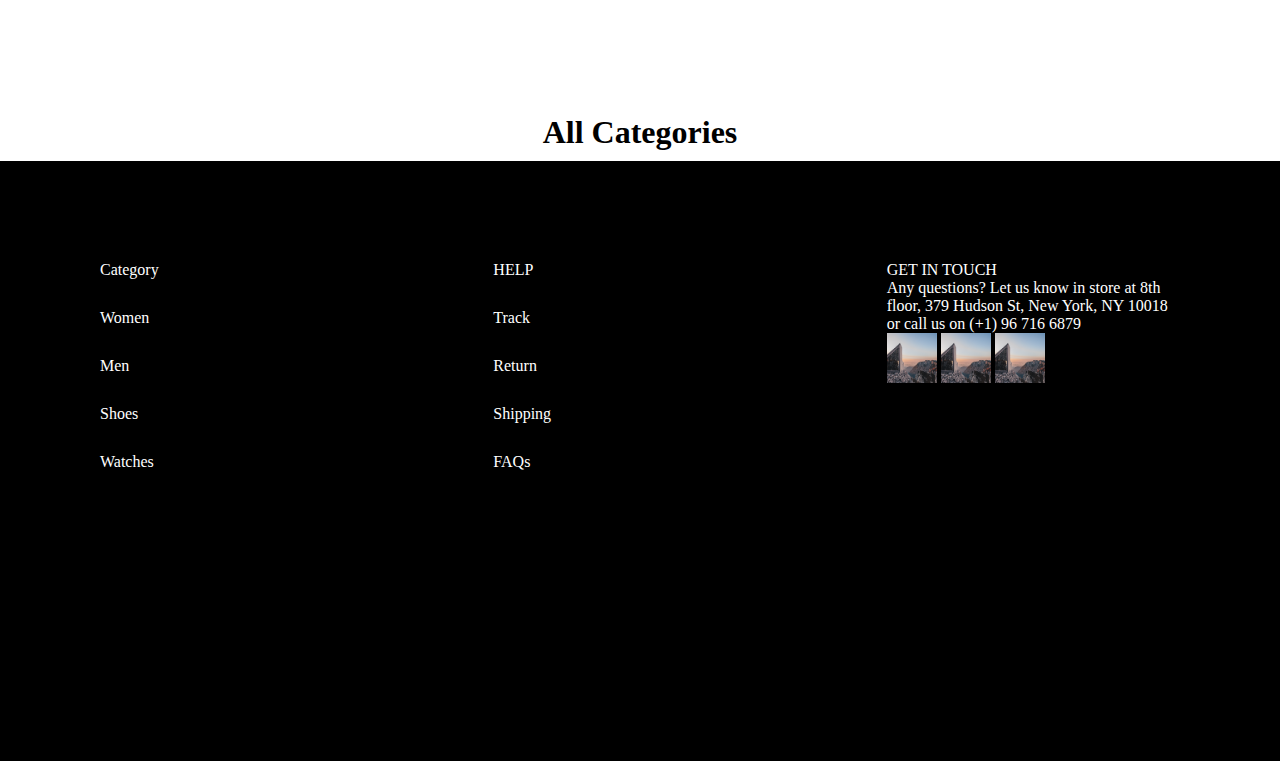
==== commit 015ce758: "Project V2.1" ====
--- a/index.html
+++ b/index.html
@@ -1,142 +1,120 @@
-<!DOCTYPE html>
-<html lang="en">
-<head>
-    <meta charset="UTF-8">
-    <meta http-equiv="X-UA-Compatible" content="IE=edge">
-    <meta name="viewport" content="width=device-width, initial-scale=1.0">
-    
-    <title>Ecommerce</title>
-                <!-- ! Font Awesome Library CDN -->
-                <link rel="stylesheet" href="https://cdnjs.cloudflare.com/ajax/libs/font-awesome/6.1.2/css/all.min.css" integrity="sha512-1sCRPdkRXhBV2PBLUdRb4tMg1w2YPf37qatUFeS7zlBy7jJI8Lf4VHwWfZZfpXtYSLy85pkm9GaYVYMfw5BC1A==" crossorigin="anonymous" referrerpolicy="no-referrer" />
-                <!-- ! google Fonts CDN (cairo) -->
-                <link rel="preconnect" href="https://fonts.googleapis.com">
-                <link rel="preconnect" href="https://fonts.gstatic.com" crossorigin>
-                <link href="https://fonts.googleapis.com/css2?family=Cairo:wght@200;300;400;500;900&display=swap" rel="stylesheet">
-                <link rel="stylesheet" href="css/index.css">
-</head>
-<body>
-    <div class="container">
-        <div class="Nav">
-            <div class="logo">Ecommerce</div>
-            <div class="search"><input type="text" value="search"><i class="fa-solid fa-magnifying-glass"></i></div>
-            <div class="list">
-                <div><a href="#">HOME</a></div>
-                <div><a href="#product">SHOP</a></div>
-                <div><a href="#">ABOUT</a></div>
-                <div><a href="Contact.html">CONTACT</a></div>
+<html>
+  <head>
+    <link rel="stylesheet" href="css/index.css" />
+    <link
+      href="https://fonts.googleapis.com/css?family=Dancing+Script"
+      rel="stylesheet"
+    />
+    <link
+      rel="stylesheet"
+      href="https://cdnjs.cloudflare.com/ajax/libs/font-awesome/6.2.0/css/all.min.css"
+      integrity="sha512-xh6O/CkQoPOWDdYTDqeRdPCVd1SpvCA9XXcUnZS2FmJNp1coAFzvtCN9BmamE+4aHK8yyUHUSCcJHgXloTyT2A=="
+      crossorigin="anonymous"
+      referrerpolicy="no-referrer"
+    />
+  </head>
+  <body>
+    <div class="Home">
+      <div class="nav">
+        <ul>
+          <li class="logo">
+            <a href="#">
+              <img src="images/restaurant.png" />
+            </a>
+          </li>
+          <li class="cart">
+            <a href="cart.html"
+              ><i class="fa fa-shopping-cart" aria-hidden="true"></i>
+              <span id="cart-amount" class="cart-amount">0</span>
+            </a>
+          </li>
+          <li><a href="#">About</a></li>
+          <li><a href="#">Contact</a></li>
+          <li><a href="#">Home</a></li>
+        </ul>
+      </div>
 
-                <!-- ! Start Styling Cart  -->
-                <div class="cart">
-                    <a href="cart.html">
-                        <i class="fa-solid fa-cart-shopping"></i>
-                        <div id="cart-amount" class="cart-amount">0</div>
-                    </a>
-                </div>
-                <!-- ! End Styling cart  -->
+      <div class="caption">
+        <img src="images/restaurant.png" />
+        <h1>Shopping Carts</h1>
+        <p>The best Store You can Shopping</p>
+      </div>
+    </div>
+    <!-- section home end  -->
+
+    <!-- section Discover start  -->
+
+    <div class="discover">
+      <div class="chef">
+        <img src="images/product01.svg" />
+      </div>
+
+      <div class="discover-chef">
+        <span>Discover</span>
+        <h2>OUR STORY</h2>
+
+        <p>
+          Omnicos directe al desirabilite de un nov lingua franca. interfaces
+          without scalable users. Energistically administrate intermandated
+          materials without leveraged technologies. On refusa continuar payar
+          custosi traductores. At solmen va esser necessi far uniform
+          grammatica, pronunciation e plu sommun paroles ma quande lingues
+          coalesce li grammatica.
+        </p>
+
+        <button>ABOUT US</button>
+      </div>
+
+      <div class="clr"></div>
+    </div>
+
+    <div class="out-door"></div>
+
+    <h1 style="text-align: center; margin: 10px">All Categories</h1>
+    <div class="cats">
+        <ul id="cats"></ul>
+       
+    </div>
+
+    <body>
+      <div class="container">
+          
+            <div id="product">
+              <div class="cards"></div>
             </div>
-        </div>
-        <div class="header">
-            <div class="shoptogether">
-            <div>
-                <a>Shop Together</a>
-            </div>
-            <div>
-                <p>
-                Lorem ipsum dolor sit amet consectetur adipisicing elit. Distinctio esse, officia illo nemo facere cupiditate incidunt? Temporibus est, error iure ad vitae officia magni aliquid, saepe et quos hic nobis.
-                </p>
-            </div>
-                <div class="btn"> 
-                  <input  type="button" value="VIEW MORE">
-                </div>
-            </div>
-        </div>
-        <div class="section">
-            <div class="sec1">
-                <div class="needs">
-                <p class="p1">Explore your needs...</p>
-                <p class="p2"> Lorem ipsum dolor sit amet consectetur adipisicing elit. Natus ipsa deserunt omnis nemo, ipsum consequatur similique accusamus totam repellendus eius aliquam aspernatur expedita illum saepe eveniet commodi explicabo veniam rem. </p>
-               </div>
-            </div>
-            <div class="categories" id="showCategories">
-                <span style="font-size:30px ;" class="active">All Categories</span>
-                <ul id="cats"></ul>
-            </div>
-
-            <div class="category">
-               <div class="card">
-                 <div class="img"><img width="100%" height="50%" src="imgs/300.jpg">
+           
+      </div>
+        
+      </div>
 
 
-                    <p>Lorem ipsum dolor sit amet consectetur adipisicing elit. Placeat 
-                     repellendus recusandae et aperiam vero quia harum debitis perspiciatis quasi, </p>
-
-
-                    <input type="button"value="ACCESSORIES">
-                </div>
-               </div>
-               <div class="card">
-                 <div class="img"><img width="100%" height="50%" src="imgs/300.jpg">
-
-
-                    <p>Lorem ipsum dolor sit amet consectetur adipisicing elit. Placeat 
-                     repellendus recusandae et aperiam vero quia harum debitis perspiciatis quasi, </p>
-
-
-                    <input type="button"value="ACCESSORIES">
-                </div>
-               </div>
-               <div class="card">
-                <div class="img"><img width="100%" height="50%" src="imgs/300.jpg">
-
-
-                   <p>Lorem ipsum dolor sit amet consectetur adipisicing elit. Placeat 
-                    repellendus recusandae et aperiam vero quia harum debitis perspiciatis quasi, </p>
-
-
-                   <input type="button"value="ACCESSORIES">
-               </div>
-              </div>
-            </div>
-            <div class="hederOfbroduct">
-                <p class="p1">Explore your needs products...</p>
-                <p class="p2"> Lorem ipsum dolor sit amet consectetur adipisicing elit. Natus ipsa deserunt omnis nemo, ipsum consequatur similique accusamus totam repellendus eius aliquam aspernatur expedita illum saepe eveniet commodi explicabo veniam rem. </p>
-            </div>
-
-            
-
-            <div id="product">
-                <div class="cards">
-                </div>
-            </div>
+      <footer>
+        <div>
+           <p>Category</p>
+           <a href="">Women</a>
+           <a href="">Men</a>
+           <a href="">Shoes</a>
+           <a href="">Watches</a>
         </div>
-        <div class="footer">
-            <div class="MailTO">
-             <form>
-                 <div>
-                     <p><lable>Your E-Mail :</lable></p>
-                     <input type="text" placeholder="Your email address">
-                 </div>
-                 <div >
-                    <input class="btn" type="button" value="SUBMIT" onclick=" ">
-                 </div>
-                </form>
-            </div>
-            <div class="con">
-             <div>
-                 <p>Adsress</p>
-                 <p>3721 Single Street
-                     Quincy, MA 02169</p>
-                </div>
-                <div>
-                 <p>CONTACTS</p>
-                 <p>123 456 7890
-                     info@tixly.com</p>
-                </div>
-            </div>
-         </div>
-    </div>
-
-
-    <script src="js/index.js"></script>
-</body>
-</html>+        <div>
+           <p>HELP</p>
+           <a href="">Track</a>
+           <a href="">Return</a>
+           <a href="">Shipping</a>
+           <a href="">FAQs</a>
+        </div>
+        <div class="links">
+           <p>
+              GET IN TOUCH
+            </p>
+          <p>Any questions? Let us know in store at 8th floor, 379 Hudson St, New York, NY 10018 or call us on (+1) 96 716 6879</p>
+          <a class="links" href="http://www.google.com"><img src="./imgs/200.jpg" width="50px" height="50px"></a>
+          <a class="links" href="http://www.facebook.com"><img src="./imgs/200.jpg" width="50px" height="50px"></a>
+          <a class="links" href="http://www.whatsapp.com"><img src="./imgs/200.jpg" width="50px" height="50px"></a>
+        </div>
+     </footer>
+     
+      <script src="js/index.js"></script>
+    </body>
+  </body>
+</html>
--- a/css/index.css
+++ b/css/index.css
@@ -1,269 +1,447 @@
-*{
+
+body
+{
+    font-family: 'segoe ui light';
+}
+*
+{
     box-sizing: border-box;
+    margin: 0;
+    padding: 0;
+}
+/* .slider
+{
+	width: 70%;
+	height: 500px;
+	margin: 50px auto;
+	animation-name: elements;
+	background-size: 100% 100%;
+	animation-duration: 10s;
+	animation-direction: alternate;
+	animation-iteration-count: infinite;
+} */
+/* @keyframes elements
+{
+	0%{background-image: url(images/bg2.jpg)}
+	30%{background-image: url(images/bg3.jpg)}
+	80%{background-image: url(images/bg4.jpg)}
+	100%{background-image: url(images/bg.jpg)}
+} */
+
+
+.home
+{
+    height: 100vh;
+    background-image: url(../images/slider_background.jpg);
+    background-size: 100% 100%;
+}
+.home .nav{
+    position: fixed;
+    top:0;
+    left: 0;
+    width: 100%;
+    
+}
+.home .caption
+{
+    color: #fff;
+    text-align: center;
+    padding-top: 50px;
+}
+
+.home p
+{
+    font-size: 230%;
+    font-family: 'Dancing Script', cursive;
+
+}
+
+.home .btns button
+{
+    padding:  15px 28px;
+    background-color: #c1ab84;
+    border: none;
+   
+}
+.home .btns .btn-visit
+{
+    background-color: #fff;
+}
+.nav ul
+{
+    background-color:rgba(0, 0, 0, 0.7);
+    list-style-type:none;
+    padding-left: 0;
+    overflow: hidden;
+}
+.nav ul li
+{
+    padding:15px 30px;
+    float: right;
+    font-weight: bold;
+    
+}
+
+.nav ul li a
+{
+    color: #fff;
+    font-size: 18px;
+    text-decoration: none;
+    display: block;
+}
+.nav ul li a:hover
+{
+    font-weight: bold;
+    font-size: 18px;
+    color: red;
+    transition: all .7s;
+}
+.nav img
+{
+    height: 50px;
+}
+.nav .logo
+{
+    float: left;
+    padding-top: 0px;
+}
+
+.addToCart 
+{
+    background-color: rgb(30, 119, 30);
+    padding: 10px;
+    border-radius: 20px;
+    margin-left: 10px;
+    color: white;
+    font-weight: bold;
+    border: none;
+    margin-top: 10px;
+    margin-bottom: 10px;
+}
+
+.removeFromCart 
+{
+    background-color: rgb(192, 14, 14);
+    padding: 10px;
+    border-radius: 20px;
+    margin-left: 10px;
+    color: white;
+    font-weight: bold;
+    border: none;
+    margin-top: 10px;
+    margin-bottom: 10px;
+}
+.removeFromCart:hover, .addToCart:hover
+{
+    cursor: pointer;
+}
+
+.discover
+{
+    overflow: hidden;
+}
+.discover .chef
+{
+    background-color: yellow;
+    width: 40%;
+}
+.discover .chef img
+{
+    width: 100%;
+    float: left;
+    padding: 40px;
+}
+.discover .discover-chef
+{
+    padding: 90px 0px;
+    background-color: #fff;
+    width: 60%;
+    float: left;
+    text-align: center;
+}
+.discover .discover-chef span
+{
+    color: #f2ce08; 
+    font-weight: 400;
+    font-family: 'Dancing Script', cursive;
+    font-size: 28px;
+}
+.discover .discover-chef p
+{
+    color: #868686;
+    padding: 40px;
+    font-size: 18px;
+}
+.discover .discover-chef button
+{
+    border: 2px solid #231f20;
+    background-color: transparent;
+    padding: 15px 20px;
+}
+.out-door
+{
+    height: 350px;
+    background-image: url(../images/bgs.jpg);
+    background-size: cover;
+    background-attachment: fixed;
+}
+/* .meals
+{
+    padding: 50px 20px;
+    overflow: hidden;
+
+}
+.meals .meal
+{
+    width: 25%;
+    text-align: center;
+    float: left;
+}
+.meals .meal img
+{
+    border-radius: 50%;
+} */
+/* .meals .meal h2 ,.meals .meal p
+{
+    padding: 20px;
+}
+.meals .meal p
+{
+    color: #868686;
+} */
+
+
+
+.cats{
+    display: flex;
+    justify-content: center;
+    align-items: center;
+}
+
+.cats ul{
+    list-style-type: none;
+        border-radius: 7px;
+
+                  
+
+}
+
+.cats li{
+    cursor: pointer;
+    display: inline-block;
+    font-weight: bold;
+    padding:  20px;
+    margin: 30px 20px;
+    border-radius: 7px;
+    background: #ffffff;
+    box-shadow:  12px 12px 24px #d9d9d9,
+                 -12px -12px 24px #ffffff;
+    
+
+    
+
+
+}
+    
+
+
+.all{
+    border-radius: 7px;
+    cursor: pointer;
+    background: linear-gradient(145deg, #e6e6e6, #ffffff);
+    box-shadow:  12px 12px 24px #d9d9d9,
+                 -12px -12px 24px #ffffff;
+
+    
+
+}
+
+
+
+.member
+{
+	border: solid 4px #fff;
+	width: 24%;
+	float: left;
+	position: relative;
+	overflow: hidden;
+}
+.member img
+{
+	width: 100%;
+	transition: all 1s;
+	transition-delay: 1s;
+}
+.member .caption
+{
+	color: #fff;
+	text-align: center;
+	background-color: rgb(42,63,85,0.7);
+	height: 100%;
+	width: 100%;
+	position: absolute;
+	bottom: 0%;
+	left: 0;
+	opacity: 0;
+	transition: all 1s ;
+}
+.member:hover img
+{
+	transform: scale(1.2)
+}
+.member:hover .caption
+{
+	opacity: 1;
+	transform: rotate(360deg);
+
+}
+.member h2
+{
+	background-color: #2A3F55;
+	padding: 10px;
+	position: relative;
+	transition: all 1s;
+	transition-delay: 2s;
+	left: 100%;	
+}
+.member:hover h2
+{
+	left: 0%;	
+	
+}
+
+.member p
+{
+	padding: 20px;
+	font-size: 18px;
+	position: relative;
+	transition: all 1s;
+	transition-delay: 2.2s;
+	left: 100%;	
+}
+.member:hover p
+{
+	left: 0%;	
+	
+}
+
+
+.container
+{
+ 
+    padding-left: 15px;
+    padding-right: 15px;
+    margin-right: 15px;
+    margin-left: 15px;
+ 
+}
+
+
+.contaniner{
+    padding-left: 30px;
+    padding-right: 30px;
+    margin-left: 30px;
+    margin-right: 30px;
+}
+#product {
+    display: grid;
+    grid-template-columns: 200px 200px 200px 200px 200px 200px;
+    gap: 50px;
+}
+.cards{
+  
+    
+}
+.layer
+{
+    text-align: center;
+    background-color: rgb(174, 189, 194);
+}
+.layer p , .layer h3
+{
+    padding: 2px;
+    margin-top: 10px;
+}
+.item img
+{
+    background-color: rgb(241, 241, 241);
+    width: 100%;
+}
+.between
+{
+    display: flex;
+    justify-content: space-between;
+}
+
+.between p
+{
+    color: #1f5186;
     font-size: 25px;
-    margin: 0;
-}
-
-body{
-    font-family: "cairo";
-}
-.container{
-    width: 85%;
-    margin: auto;
-}
-.Nav{
-    display: flex;
-    justify-content: space-between ;
-    flex-wrap: wrap;
-
-}
-.logo{
-     width: 20%;
-    height: 100px;
-    line-height: 50px;
-    padding-top: 25px;
-    padding-left: 20px;
-}
-.list{
- width: 40%;
- display: flex;
-justify-content: space-around;
-}
-.list div {
-    width:35%;
-    text-align: center;
-    line-height: 50px;
-    padding-top: 25px;
-    text-decoration: none;
-}
-.list a{
-    text-decoration: none;
-}
-.list :hover a{
-
-    color: cornflowerblue;
-    border-bottom: 2px solid black ;
-}
-.search{
-    width: 35%;
-    height: 100px;
-    line-height: 50px;
-    padding-top: 25px;
-    padding-left: 20px;
-}
-.search input{
-    width: 90%;
-}
-.header{
+    font-weight: 900;
+}
+
+
+
+
+
+
+
+
+
+footer{
     width: 100%;
-    min-height: 600px;
-  
-    background-repeat: no-repeat;
-    background:cover;
-    background-position: center;
-    background-origin: content-box;
-    box-sizing: border-box;
-    background-color: aquamarine;
-}
-.shoptogether{
-    width:50%;
     height: 600px;
-    color:aliceblue; 
-    padding-top: 150px;
-    padding-left: 50px;
-    color: black;
-}
-.shoptogether div{
-    margin-bottom:50px ;
-}
-.shoptogether div a{
-    font-size: 60px;
-    font-family: sans-serif;
-}
-.shoptogether div p{
-
-    font-family: sans-serif;
-    line-height: 35px;
-}
-.shoptogether div input{
-    font-family: sans-serif;
-    color:white;
     background-color: black;
-    width: 200px;
-    height: 70px;
-}
-.btn{
-    width:200px;
-}
-.shoptogether :hover input{
-    background-color: rgb(0, 0, 0,.6);
-}
-.sec1 .needs p{
-    width: 70%;
-    text-align: center;
-    margin: 20px;
-    font-family: sans-serif;
-   
-}
-.p1{
-    font-size: 70px;
-}
-.p2{
-    font-size: 25px;
-}
-.sec1{
-    padding-left: 20%;
-    margin-top: 100px;
-}
-.card{
-    width: 30%;
-    height: 600px;
-    border: 2px solid black;
-    margin-top: 100px;
-}
-.img{
-    width: 100%;
-    height: 596px;
-    background-color: rgb(219, 223, 222);
- 
-}
-.img p{
- padding-left: 25px ;
- margin-top: 25px;
-}
-.img input{
- margin-left: 34px ;
- margin-top: 50px;
- width: 80%;
- height: 110px;
- background-color: black;
- color: white;
-}
-.hederOfbroduct{
-    margin: 200px;
-}
-.category{
-    width: 100%;
-    padding-left: 60px ;
+    color: #ffffff;
     display: flex;
     justify-content: space-around;
-}
-#product{
-    width: 100%;
-    display: flex;
-    margin-top: -180px;
-    justify-content:space-between;
-    flex-wrap: wrap;
-}
-.cards{
-    width: 23%;
-    min-height:200px;
-    background-color: aliceblue;
-    margin-top: 60px ; 
-    border-radius: 50px;
-    text-align: center;
-   
-   
-}
-.cards p{
-    font-size: .8rem;
-
-}
- 
-
-.cards button {
-    width :100%;
-    height: 50px;
-   margin-top: 10px;
-   background-color: black;
-   color: white;
-   border-radius: 5px;
-
-}
-
-
-.footer{
-    display: flex;
-    justify-content: space-between;
-    background-color: black;
-    color: azure;
-    margin-top: 100px;
-}
-.MailTO{
-    width: 50%;
-    padding: 30px;
-}
-.MailTO div {
-    width: 100%;
-    padding: 30px;
-}
-.MailTO div input{
-    width: 100%;
-    height: 60px;
-}
-.con{
-    width: 100%;
-    display: flex;
-    justify-content: space-between;
-    margin: 80px;
-}
-
-
-.categories#showCategories ul{
-   
-    margin: 0 auto;
-    list-style-type: none;
-    display: inline-block;
-}
-.categories#showCategories ul a{
+    padding: 50px;
+}
+footer div{
+    width: 30%;
+    margin: 50px;
+}
+footer div a{
+    display: block;
+    margin-top: 30px;
     text-decoration: none;
-    color: #540b0e;
-    font-weight: bold;
-    text-align: center;
-    font-size: 18px;
-}
-
-<<<<<<< HEAD
-
- /* ! Start Cart Styling  */
-
-.cart{
-    position: relative;
-    line-height: 0;
-    
-}
-
-.cart-amount{
-    position: absolute;
-    top: 0;
-    right: 0;
-    font-size: 16px;
-    background-color: red;
-
-
-
-}
-
-.footer-cart{
-    display: flex;
-    justify-content: space-evenly;
-    align-items: center;
-    
-}
-.footer-cart span{
-    display: block;
-    cursor: pointer;
-}
-.footer-cart span{
-    display: block;
-}
-
-
-/*  ! End Cart Styling   */
-=======
-ul li 
-{
-    display: inline;
-    margin-left: 10px;
-}
->>>>>>> c152765447a2ad2d84528333079af854c1d357e0
+    color: white;
+}
+.links {
+display: inline;
+}
+
+
+@media   (max-width:1200px) and (min-width:992px)
+{
+
+    .item
+    {
+        width: 33.33333%;
+    }
+
+}
+
+
+@media (max-width:991px) and (min-width:768px)
+{
+
+    .item
+    {
+        width: 50%;
+    }
+
+}
+
+
+@media (max-width:767px)
+{
+
+    .item
+    {
+        width: 100%;
+    }
+
+}
+
+
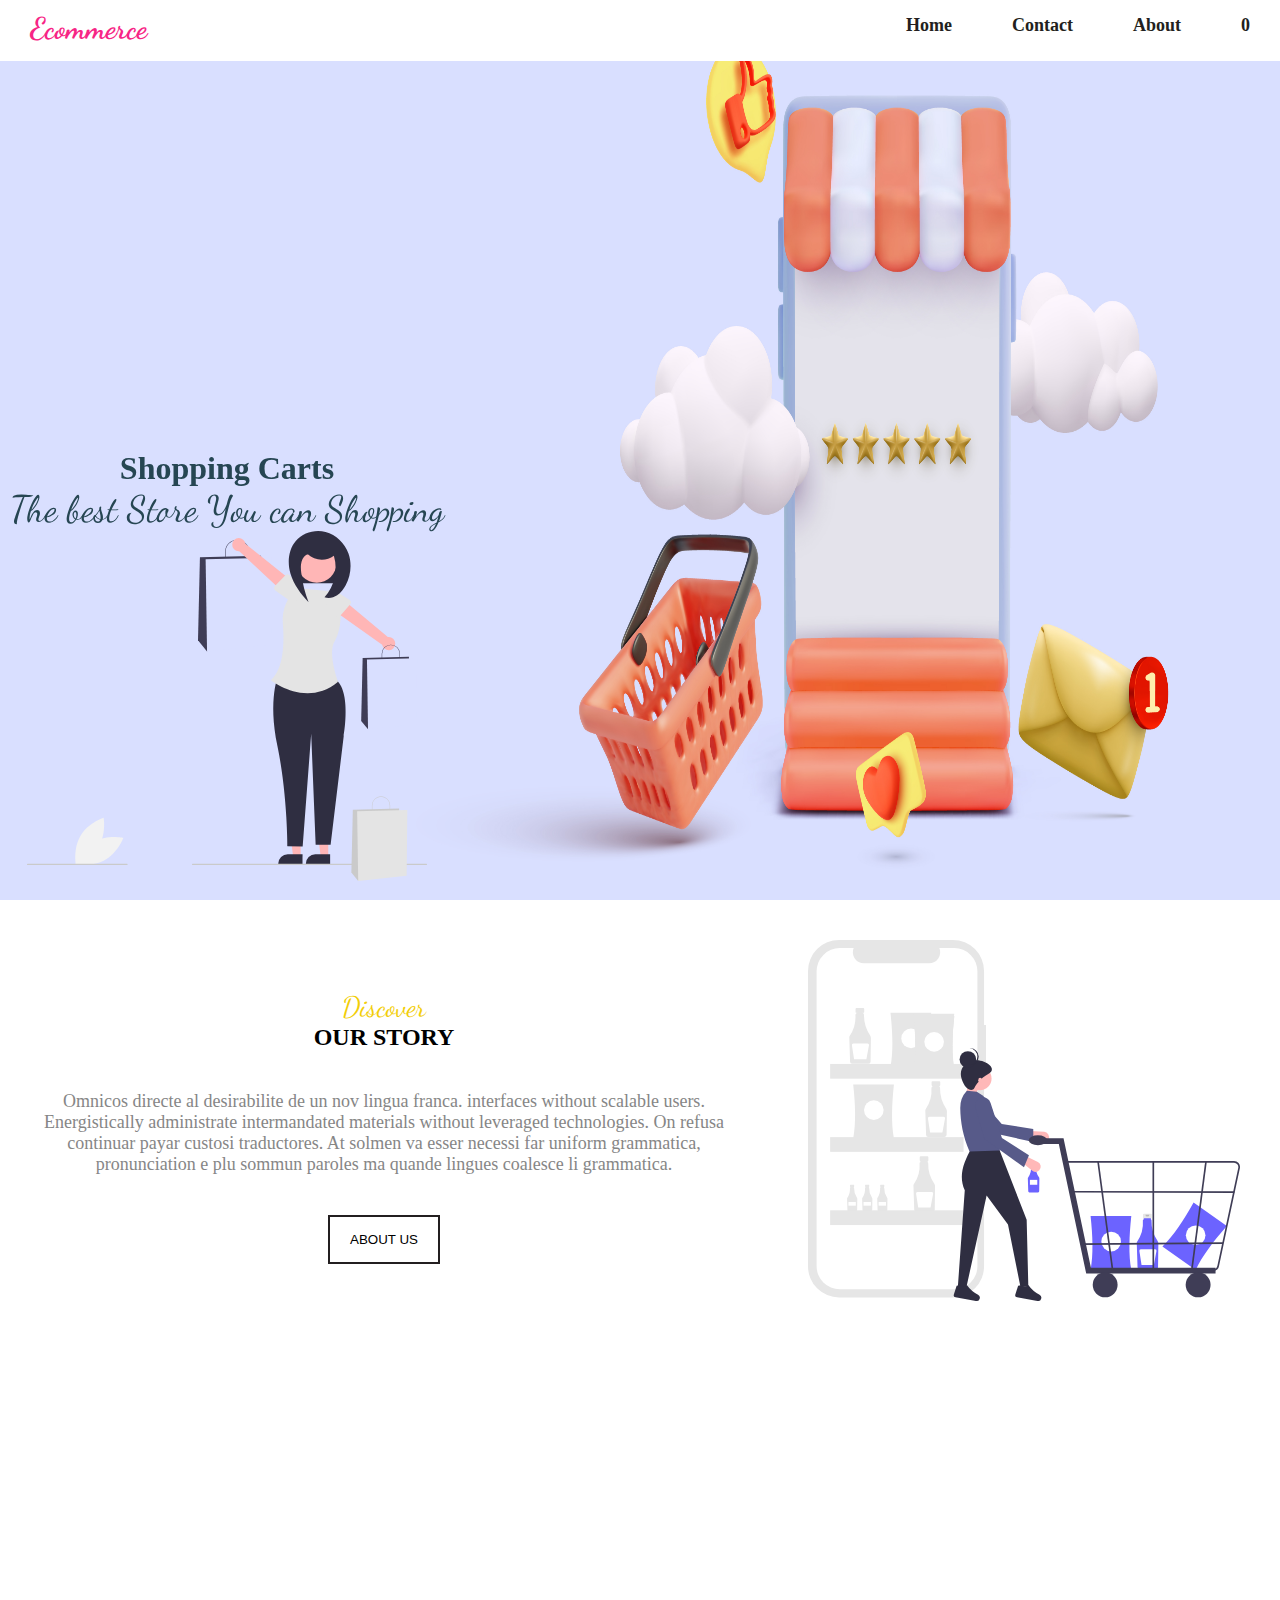
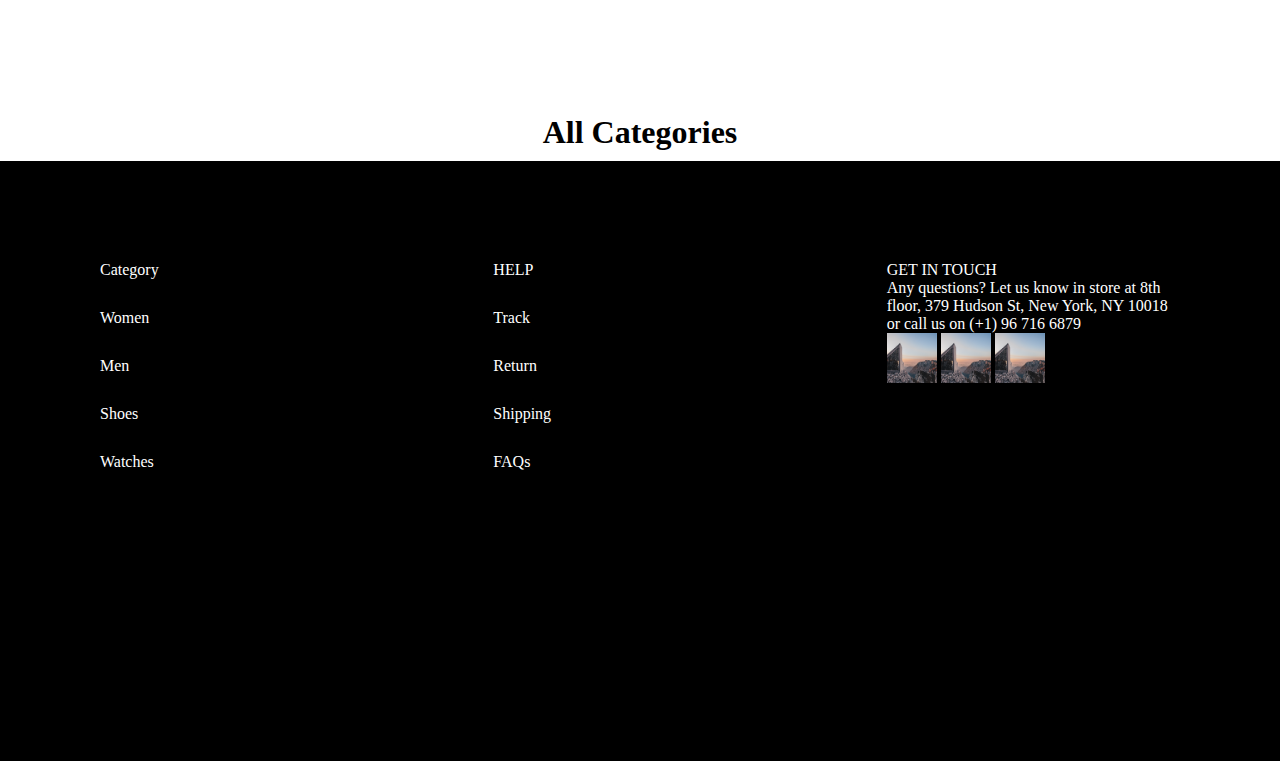
==== commit effe1ea2: "edit design" ====
--- a/index.html
+++ b/index.html
@@ -18,8 +18,8 @@
       <div class="nav">
         <ul>
           <li class="logo">
-            <a href="#">
-              <img src="images/restaurant.png" />
+            <a href="#" id="logo">
+              Ecommerce
             </a>
           </li>
           <li class="cart">
@@ -34,10 +34,12 @@
         </ul>
       </div>
 
+      
+
       <div class="caption">
-        <img src="images/restaurant.png" />
         <h1>Shopping Carts</h1>
         <p>The best Store You can Shopping</p>
+        <img src="imgs/success.svg" alt=""> 
       </div>
     </div>
     <!-- section home end  -->
--- a/css/index.css
+++ b/css/index.css
@@ -2,6 +2,7 @@
 body
 {
     font-family: 'segoe ui light';
+  
 }
 *
 {
@@ -44,10 +45,35 @@
 }
 .home .caption
 {
-    color: #fff;
+    animation : up-and-down 5s linear infinite;
+    color: #264653;
     text-align: center;
-    padding-top: 50px;
-}
+    position: absolute;
+    top: 50%;
+    left: 10px;
+}
+
+/* ! With Me */
+
+@keyframes up-and-down {
+    0%,
+    100% {
+      top: 40%;
+    }
+    50% {
+      top: 30%;
+    }
+  }
+
+
+
+.home .caption img{
+
+    width: 400px;
+
+   
+}
+/* ! With Me */
 
 .home p
 {
@@ -69,10 +95,13 @@
 }
 .nav ul
 {
-    background-color:rgba(0, 0, 0, 0.7);
+    background-color: white;
+    box-shadow: 0 0 0 0 #ddd;
+    color: #231f20;
     list-style-type:none;
     padding-left: 0;
     overflow: hidden;
+
 }
 .nav ul li
 {
@@ -83,11 +112,13 @@
 }
 
 .nav ul li a
-{
-    color: #fff;
+{  
+    color: #231f20;
     font-size: 18px;
     text-decoration: none;
     display: block;
+    
+
 }
 .nav ul li a:hover
 {
@@ -103,7 +134,13 @@
 .nav .logo
 {
     float: left;
-    padding-top: 0px;
+    padding-top: 10px;
+    font-family: 'Dancing Script', cursive;
+    
+}
+ #logo{
+    font-size: 30px;
+    color: #f72585;
 }
 
 .addToCart 
@@ -142,13 +179,13 @@
 }
 .discover .chef
 {
-    background-color: yellow;
+    float: right;
     width: 40%;
 }
 .discover .chef img
 {
     width: 100%;
-    float: left;
+    float: right;
     padding: 40px;
 }
 .discover .discover-chef
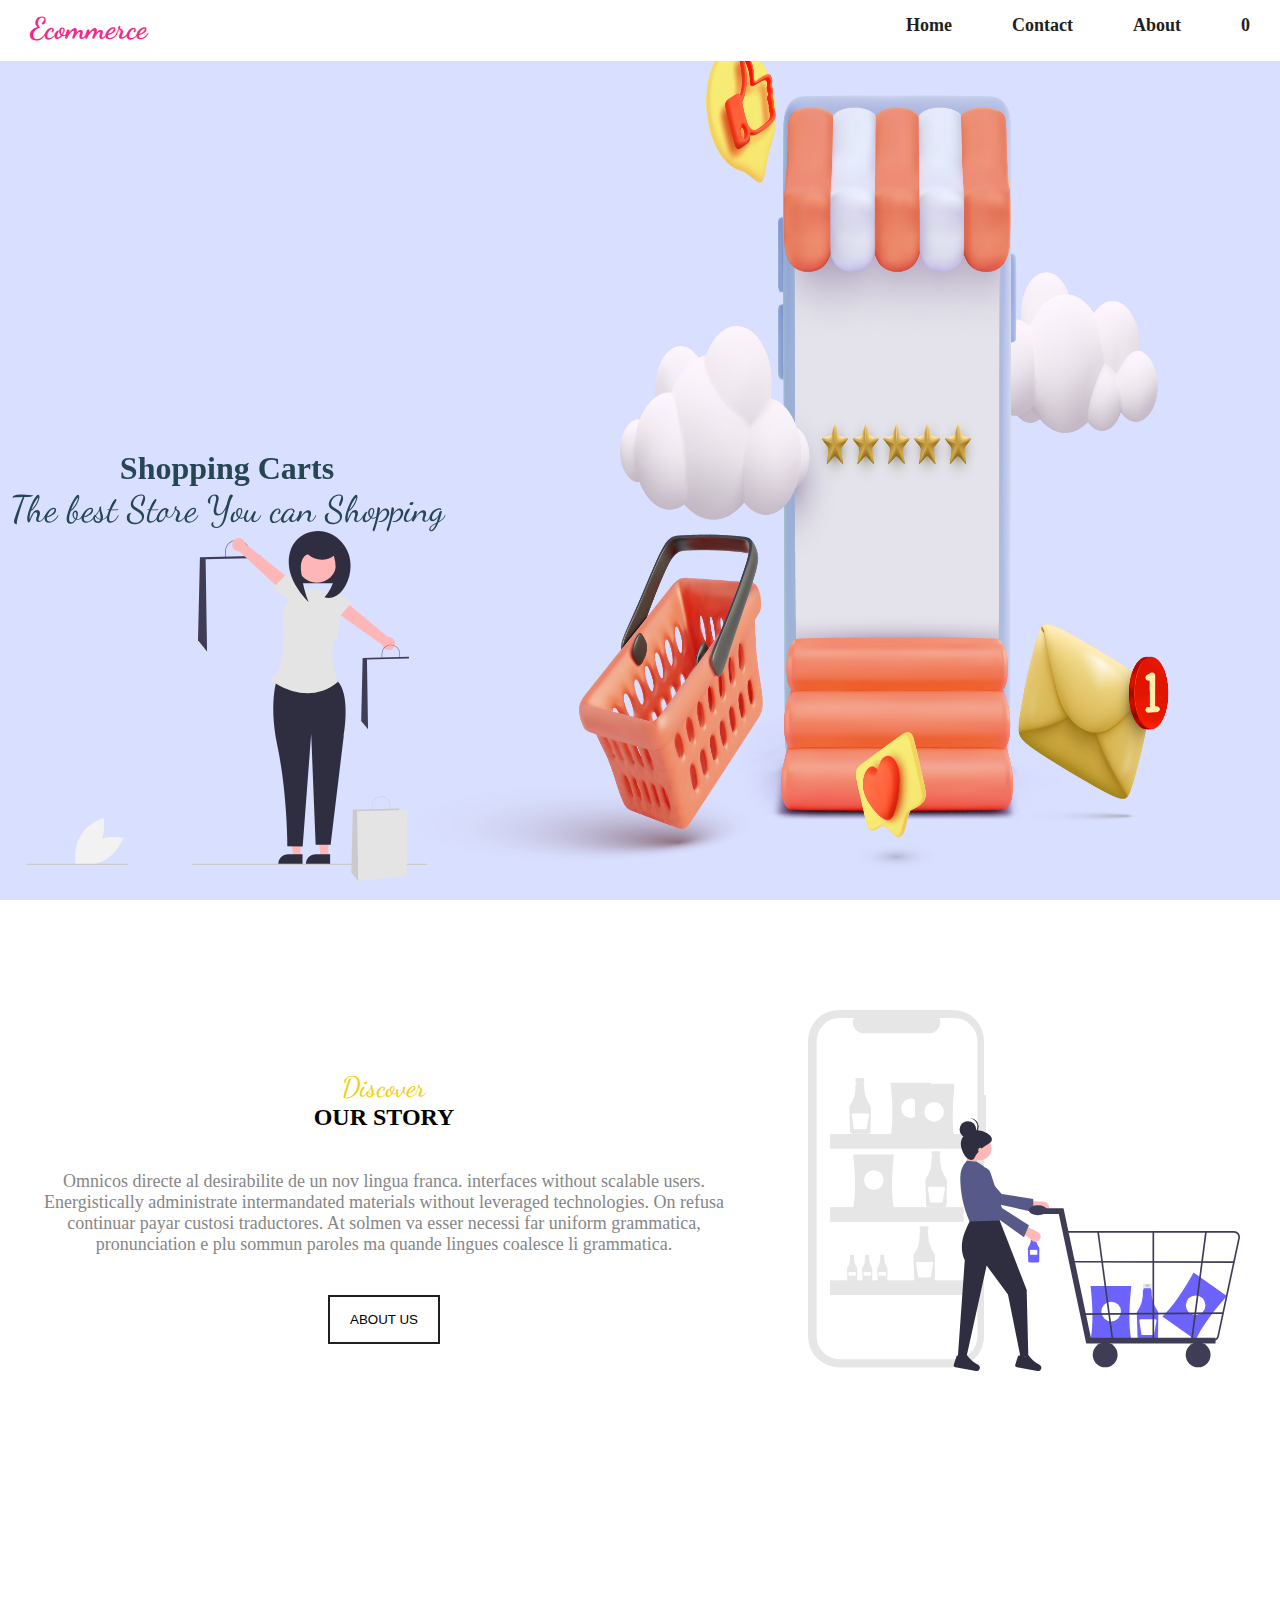
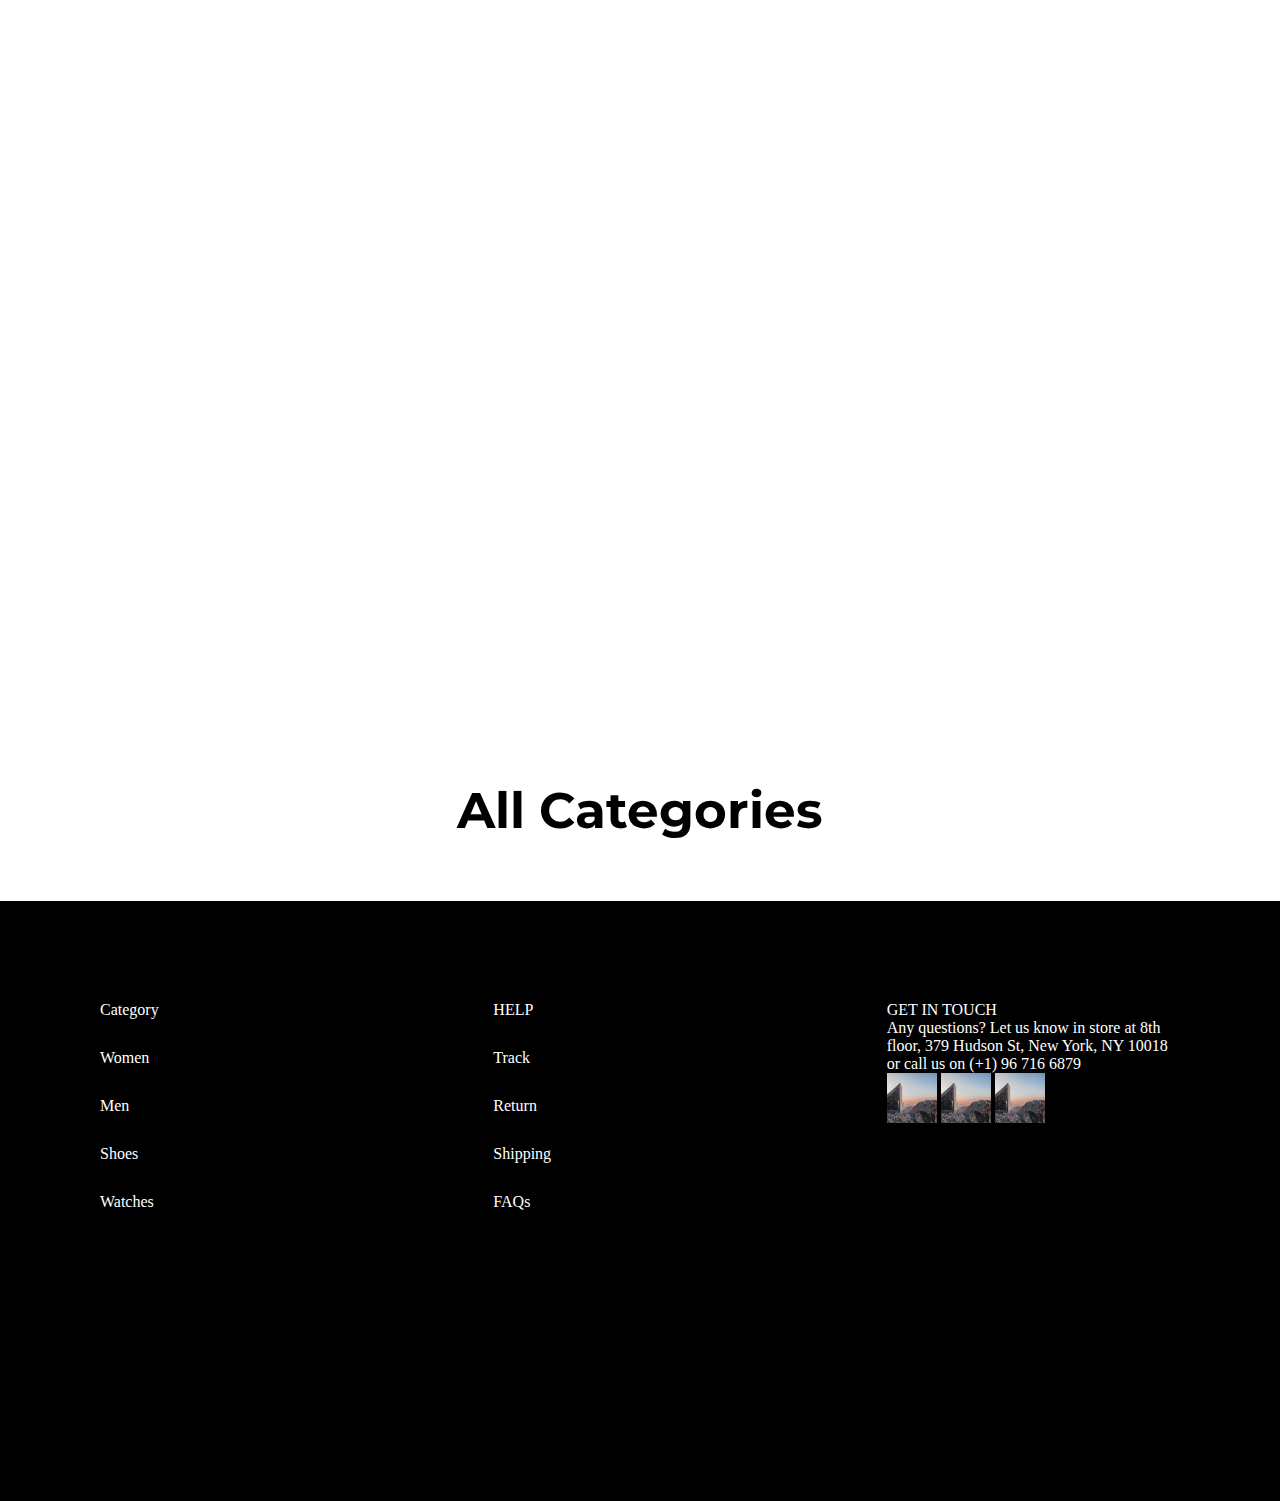
==== commit 1d2321ec: "Design of Carts" ====
--- a/index.html
+++ b/index.html
@@ -1,3 +1,4 @@
+
 <html>
   <head>
     <link rel="stylesheet" href="css/index.css" />
@@ -12,6 +13,11 @@
       crossorigin="anonymous"
       referrerpolicy="no-referrer"
     />
+
+    <!-- ! Font Montserrat  -->
+    <link rel="preconnect" href="https://fonts.googleapis.com">
+<link rel="preconnect" href="https://fonts.gstatic.com" crossorigin>
+<link href="https://fonts.googleapis.com/css2?family=Montserrat:wght@600;700;900&display=swap" rel="stylesheet">
   </head>
   <body>
     <div class="Home">
@@ -72,7 +78,7 @@
 
     <div class="out-door"></div>
 
-    <h1 style="text-align: center; margin: 10px">All Categories</h1>
+    <h1 class="heading-cat">All Categories</h1>
     <div class="cats">
         <ul id="cats"></ul>
        
--- a/css/index.css
+++ b/css/index.css
@@ -145,15 +145,12 @@
 
 .addToCart 
 {
-    background-color: rgb(30, 119, 30);
+   
     padding: 10px;
     border-radius: 20px;
-    margin-left: 10px;
-    color: white;
     font-weight: bold;
     border: none;
     margin-top: 10px;
-    margin-bottom: 10px;
 }
 
 .removeFromCart 
@@ -176,6 +173,7 @@
 .discover
 {
     overflow: hidden;
+    height: 100vh;
 }
 .discover .chef
 {
@@ -187,6 +185,7 @@
     width: 100%;
     float: right;
     padding: 40px;
+    margin: 70px 0;
 }
 .discover .discover-chef
 {
@@ -195,6 +194,7 @@
     width: 60%;
     float: left;
     text-align: center;
+    margin: 80px 0;
 }
 .discover .discover-chef span
 {
@@ -217,10 +217,19 @@
 }
 .out-door
 {
-    height: 350px;
+    height: 500px;
     background-image: url(../images/bgs.jpg);
     background-size: cover;
     background-attachment: fixed;
+    z-index: 99;
+}
+
+.heading-cat{
+    text-align: center;
+    margin: 80px auto 20px;
+    font-weight: bold;
+    font-family: 'Montserrat', sans-serif;
+    font-size: 50px;
 }
 /* .meals
 {
@@ -268,7 +277,7 @@
     display: inline-block;
     font-weight: bold;
     padding:  20px;
-    margin: 30px 20px;
+    margin: 10px 20px;
     border-radius: 7px;
     background: #ffffff;
     box-shadow:  12px 12px 24px #d9d9d9,
@@ -381,13 +390,56 @@
     margin-right: 30px;
 }
 #product {
+    margin-top: 20px;
     display: grid;
     grid-template-columns: 200px 200px 200px 200px 200px 200px;
     gap: 50px;
-}
-.cards{
   
-    
+}
+#product img{
+    max-width: 100%;
+    width: 100%;
+}
+
+#product .cards{
+    background-color: #fff;
+    overflow: hidden;
+    text-align: center;
+    border-radius: 6px;
+    box-shadow: 0 2px 15px rgb(0 0 0 /10%) ;
+    transition: all 0.3s;
+    margin-bottom: 20px;
+}
+#product .cards:hover{
+    transform: translateY(-10px);   
+    box-shadow: 0 2px 15px rgb(0 0 0 /20%) ;
+ 
+}
+#product .cards .content{
+    padding: 20px;
+}
+#product .cards h3{
+    margin: 0;
+}
+#product .cards p{
+margin: 10px 0 0 ;
+line-height: 1.5;
+color: #777;
+}
+#product .cards small{
+    background-color: #6c757d;
+    color: #fff;
+    display: inline-block;
+    font-weight: bold;
+   
+    border-radius: 20%;
+    padding: 5px;
+    margin-top: 6px;
+}
+#product .cards button{
+    background-color: #f4e409;
+    width: 100%;
+    color: #231f20;
 }
 .layer
 {
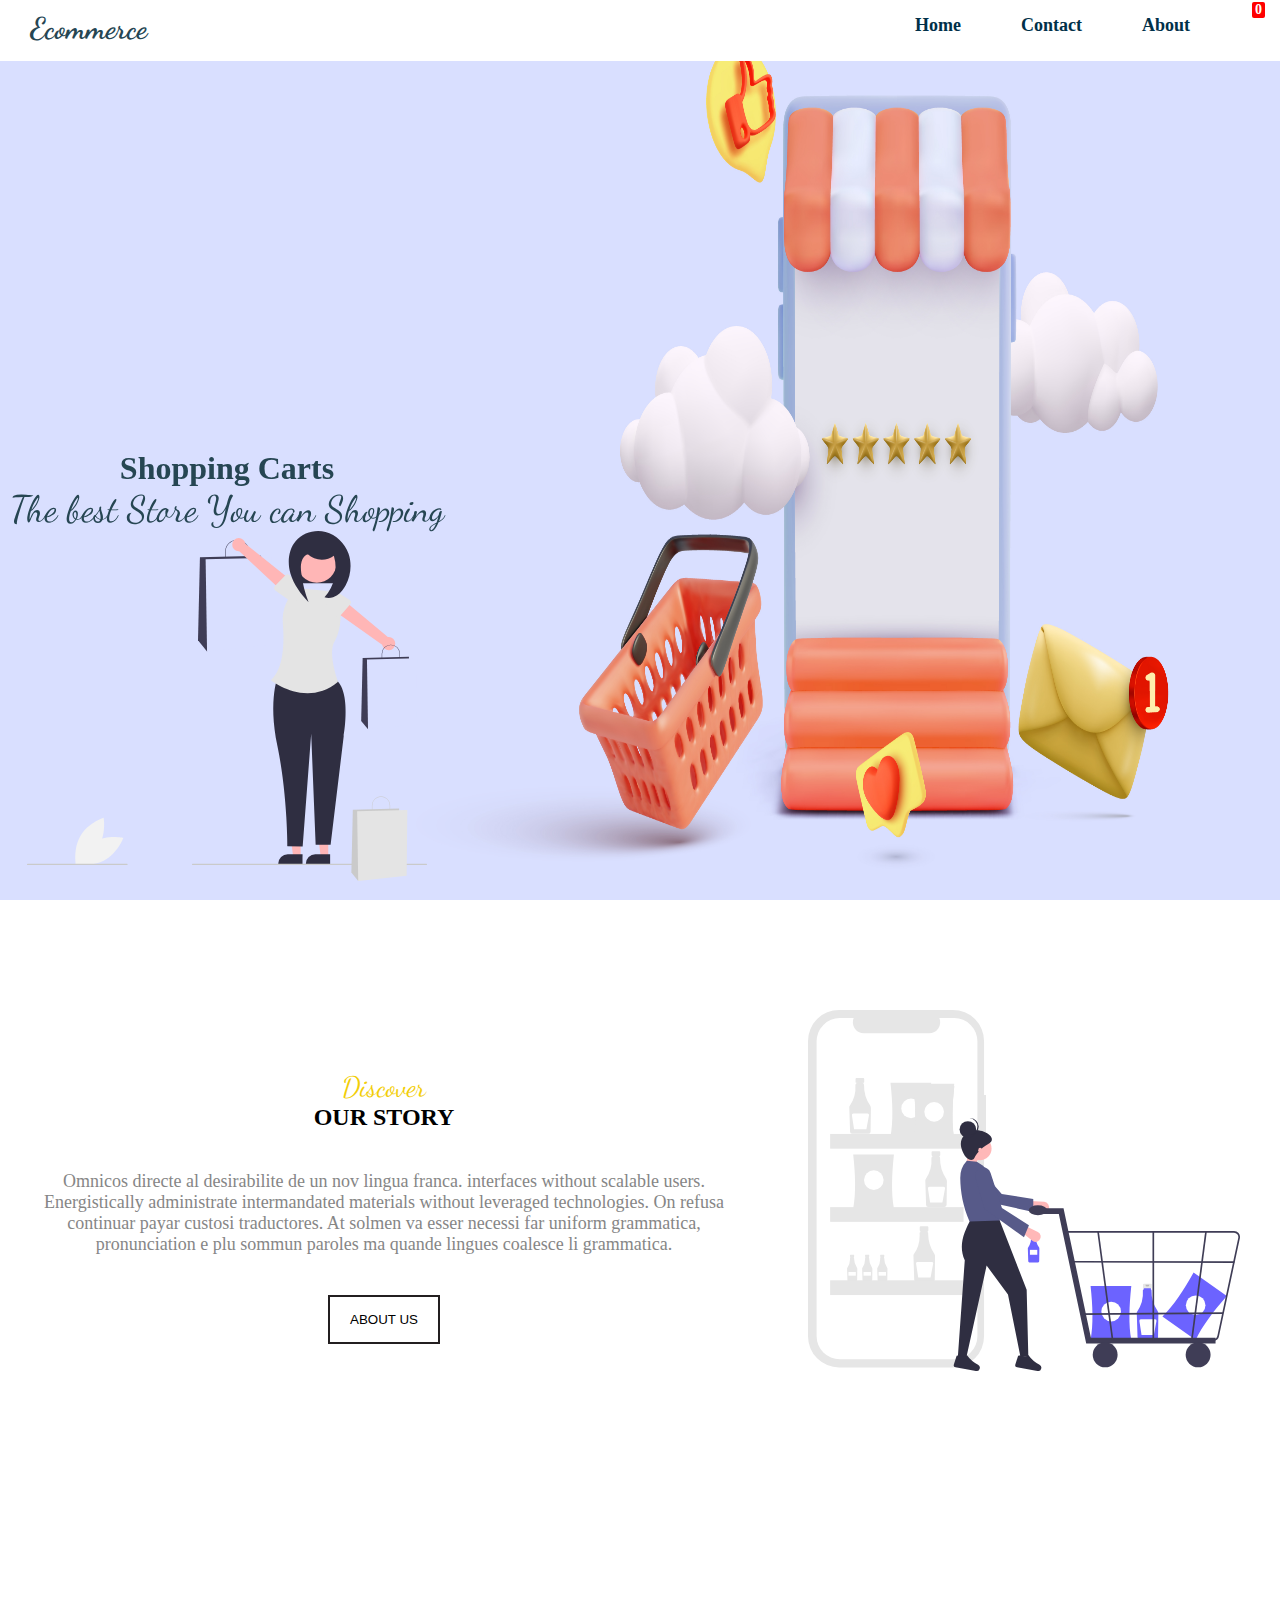
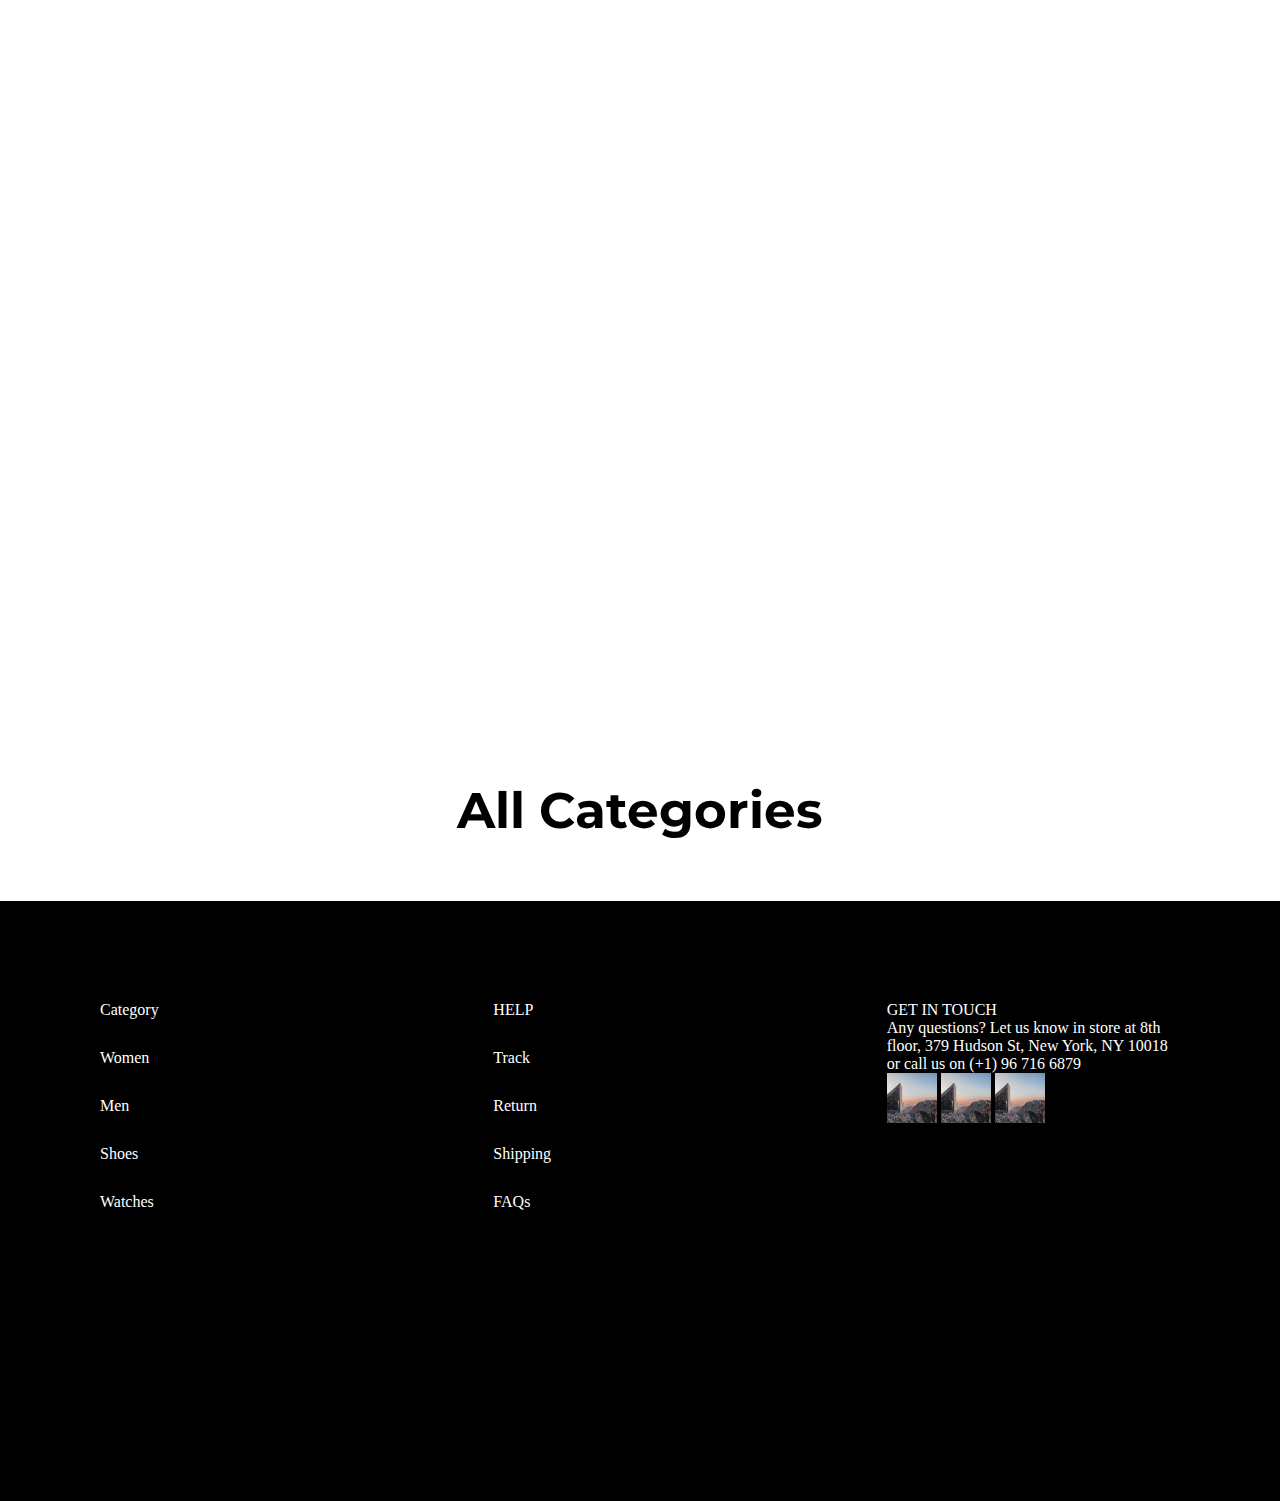
==== commit 1dbed955: "Design of the Cart" ====
--- a/index.html
+++ b/index.html
@@ -31,6 +31,7 @@
           <li class="cart">
             <a href="cart.html"
               ><i class="fa fa-shopping-cart" aria-hidden="true"></i>
+              
               <span id="cart-amount" class="cart-amount">0</span>
             </a>
           </li>
--- a/css/index.css
+++ b/css/index.css
@@ -103,6 +103,29 @@
     overflow: hidden;
 
 }
+
+.nav .cart{
+    position: relative;
+}
+.nav .cart #cart-amount{
+    position: absolute;
+    font-size: 14px;
+    top: 2px;
+    right: 15px;
+    background-color: red;
+    padding: 0 3px;
+    color: #fff;
+    border-radius: 2px;
+    
+}
+.nav .cart  i{
+    font-size: 25px;
+    color: #003049;
+    transition: all 0.6s;
+}
+.nav .cart  i:hover{
+    transform: translateY(-3px);
+}
 .nav ul li
 {
     padding:15px 30px;
@@ -113,7 +136,7 @@
 
 .nav ul li a
 {  
-    color: #231f20;
+    color: #003049;
     font-size: 18px;
     text-decoration: none;
     display: block;
@@ -140,7 +163,7 @@
 }
  #logo{
     font-size: 30px;
-    color: #f72585;
+    color: #264653;
 }
 
 .addToCart 
